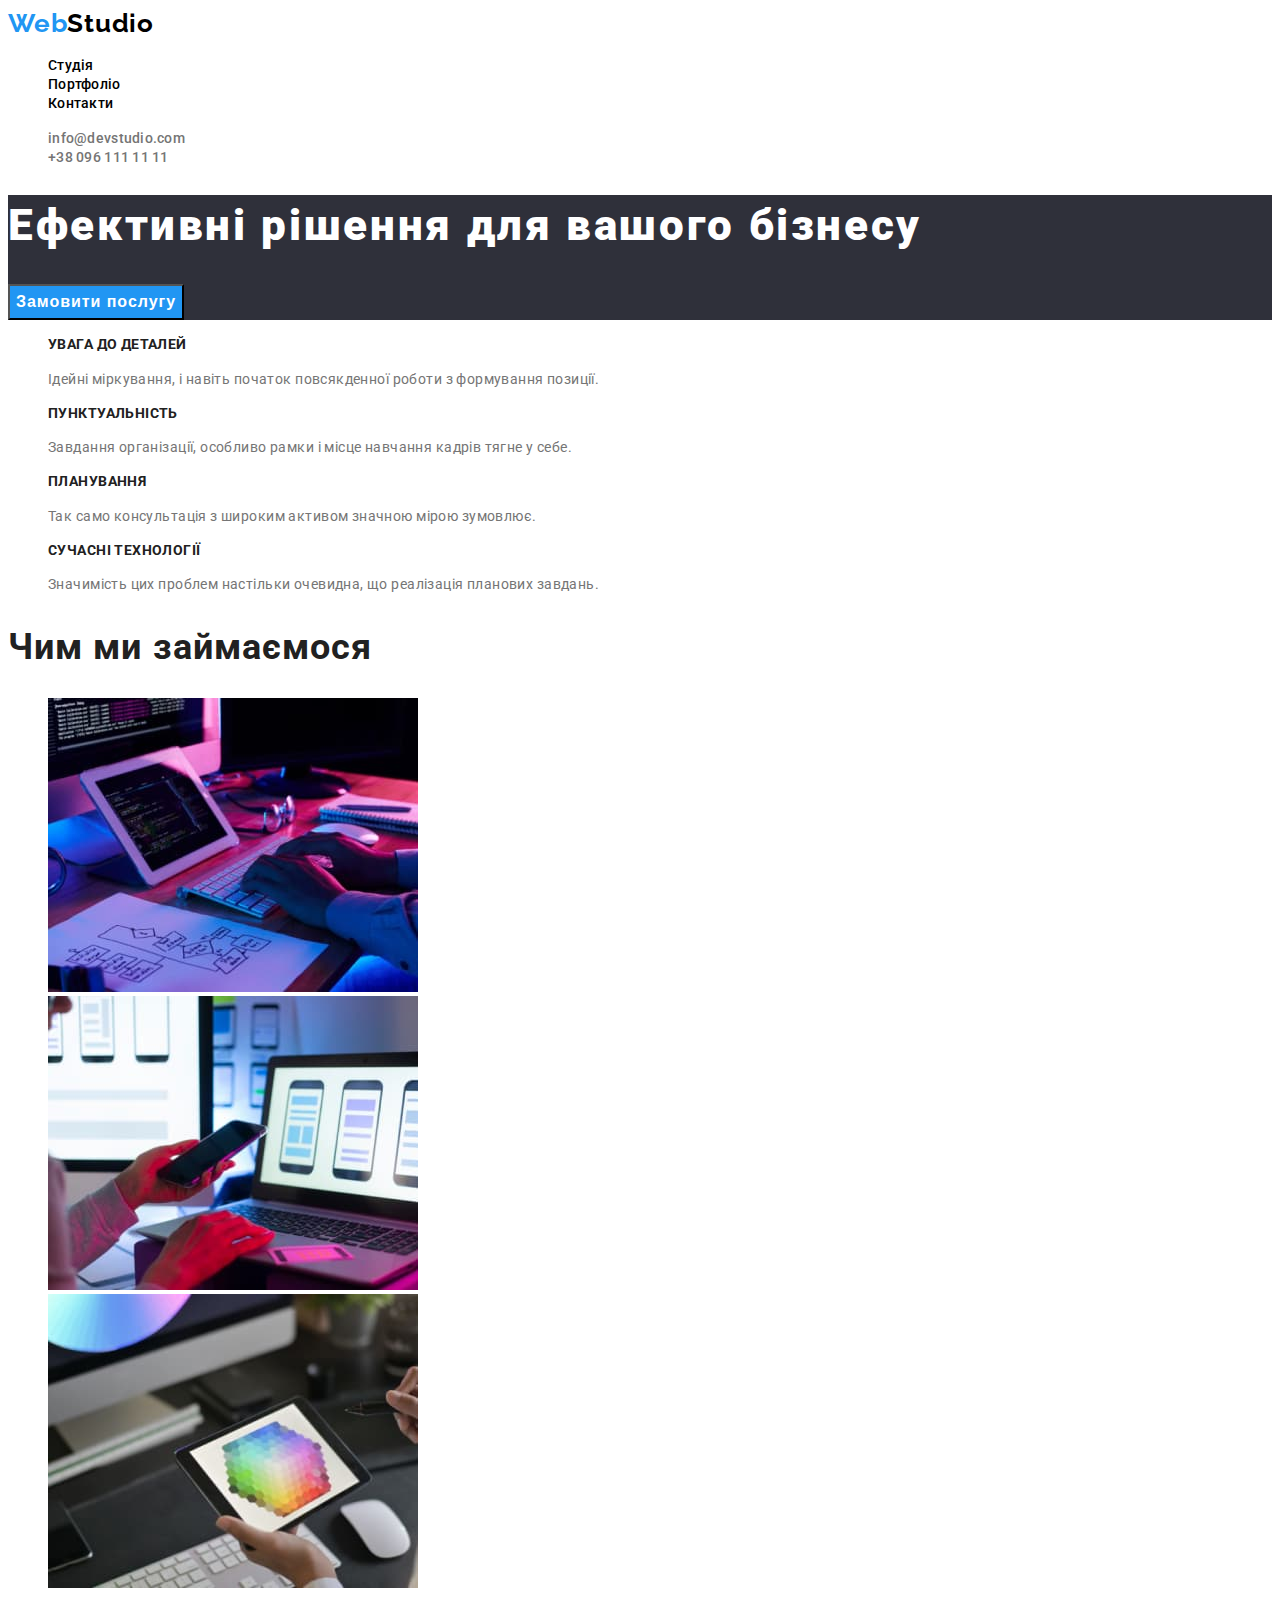
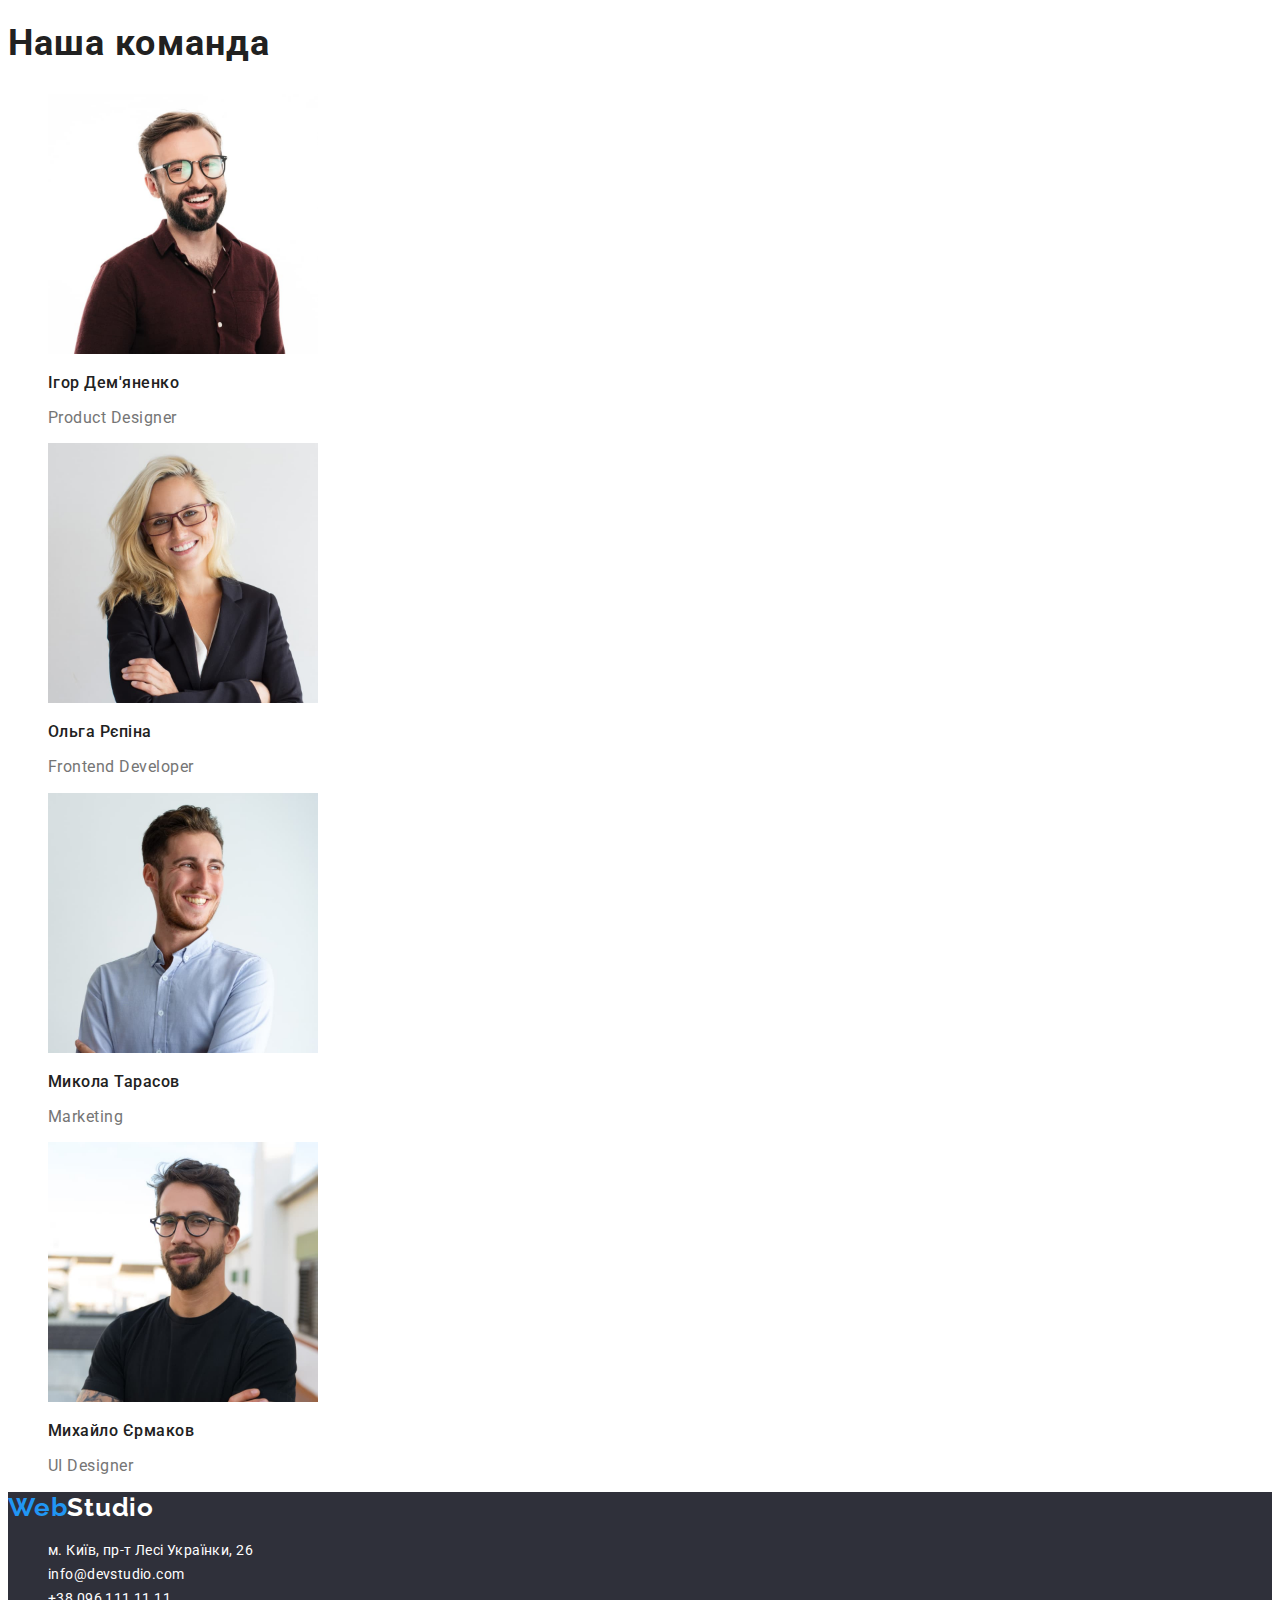
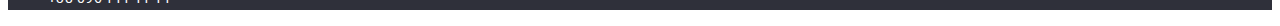
==== index.html @ 10512dd5 "Клонування репозиторія" ====
<!DOCTYPE html>
<html lang="uk">
<head>
    <meta charset="UTF-8">
    <meta http-equiv="X-UA-Compatible" content="IE=edge">
    <meta name="viewport" content="width=device-width, initial-scale=1.0">
    <title>Головна</title>
    <link rel="stylesheet" href="./css/styles.css">
    <link rel="preconnect" href="https://fonts.googleapis.com">
    <link rel="preconnect" href="https://fonts.gstatic.com" crossorigin>
    <link href="https://fonts.googleapis.com/css2?family=Montserrat&family=Raleway:wght@700&family=Roboto:wght@400;500;700;900&display=swap" rel="stylesheet">
</head>
<body>
    <header>
        <nav>
            <a class="logo" href= "https://hannayeromina.github.io/goit-markup-hw-02/" lang="en"><span class="logo-bly">Web</span>Studio</a>
            <ul>
                <li><a class="nav" href="./index.html">Студія</a></li>
                <li><a class="nav" href="./portfolio.html">Портфоліо</a></li>
                <li><a class="nav" href="/">Контакти</a></li>
            </ul>
        </nav>
            <ul>
                <li><a class="contact-header" href="mailto:info@devstudio.com">info@devstudio.com</a></li>
                <li><a class="contact-header" href="tel:+380961111111">+38 096 111 11 11</a></li>
            </ul>
    </header>
    <main>
        <section class="hero">
            <h1 class="hero-h">Ефективні рішення для вашого бізнесу</h1>
            <button class="hero-button" type="button">Замовити послугу</button>
        </section>
        <section>
            <ul>
                <li>
                    <h3 class="work-h">УВАГА ДО ДЕТАЛЕЙ</h3>
                    <p class="work-p">Ідейні міркування, і навіть початок повсякденної роботи з формування позиції.</p>
                </li>
                <li>
                    <h3 class="work-h">ПУНКТУАЛЬНІСТЬ</h3>
                    <p class="work-p">Завдання організації, особливо рамки і місце навчання кадрів тягне у себе.</p>
                </li>
                <li>
                    <h3 class="work-h">ПЛАНУВАННЯ</h3>
                    <p class="work-p">Так само консультація з широким активом значною мірою зумовлює.</p>
                </li>
                <li>
                    <h3 class="work-h">СУЧАСНІ ТЕХНОЛОГІЇ</h3>
                    <p class="work-p">Значимість цих проблем настільки очевидна, що реалізація планових завдань.</p>
                </li>
            </ul>
        </section>
        <section>
            <h2 class="second-title">Чим ми займаємося</h2>
            <ul>
                <li>
                    <img src="./images/box1s.jpg" alt="Написання коду" width="370" height="294">
                </li>
                <li>
                    <img src="./images/box2s.jpg" alt="Розробка мобільних додатків" width="370" height="294">
                </li>
                <li>
                    <img src="./images/box3s.jpg" alt="Веб-дизайн" width="370" height="294">
                </li>
            </ul>
        </section>
        <section>
            <h2 class="second-title">Наша команда</h2>
            <ul>
                <li>
                    <img src="./images/foto1s.jpg" alt="Фотопортрет Ігоря" width="270" height="260">
                    <h3 class="name">Ігор Дем'яненко</h3>
                    <p class="job-title" lang="en">Product Designer</p>
                </li>
                <li>
                    <img src="./images/foto2s.jpg" alt="Фотопортрет Ольги" width="270" height="260">
                    <h3 class="name">Ольга Рєпіна</h3>
                    <p class="job-title" lang="en">Frontend Developer</p>
                </li>
                <li>
                    <img src="./images/foto3s.jpg" alt="Фотопортрет Миколи" width="270" height="260">
                    <h3 class="name">Микола Тарасов</h3>
                    <p class="job-title" lang="en">Marketing</p>
                </li>
                <li>
                    <img src="./images/foto4s.jpg" alt="Фотопортрет Михайла" width="270" height="260">
                    <h3 class="name">Михайло Єрмаков</h3>
                    <p class="job-title"lang="en">UI Designer</p>
                </li>
            </ul>
        </section>
    </main>
    <footer class="footer">
        <a class="logo-footer"href="https://hannayeromina.github.io/goit-markup-hw-01/" lang="en"><span class="logo-bly">Web</span>Studio</a>
        <address>
            <ul>
                <li><a class="address-footer" href="https://goo.gl/maps/ZajisYMfi6u8uZzd6">м. Київ, пр-т Лесі Українки, 26</a></li>
                <li><a class="contact-footer" href="mailto:info@devstudio.com">info@devstudio.com</a></li>
                <li><a class="contact-footer" href="tel:+380961111111">+38 096 111 11 11</a></li>
            </ul>
        </address>
    </footer>
    
</body>
</html>
---- css/styles.css ----
body{
    background-color: #ffffff;
    font-family: Roboto,sans-serif;
    color: #212121;
}
li{
    list-style-type: none;
}
.logo {
    font-family: Raleway;
    font-weight:700 ; 
    color: #000000; 
    text-decoration: none; 
    font-size: 26px;
    line-height: 30.52px;
    letter-spacing: 0.03em;
}
.logo-bly{
    color: #2196f3;
}
.nav{
    font-weight: 500;
    font-size: 14px;
    line-height: 16px;
    letter-spacing: 0.02em;
    text-decoration: none;
    color: #000000;
}
.nav:hover{
    color: #2196f3 ;
}
.contact-header{
    font-weight: 500;
    font-size: 14px;
    line-height: 16.41px;
    letter-spacing: 0.02em;
    text-decoration: none;
    color: #757575;
}
.contact-header:hover{
    color: #2196f3;
}
.hero{
    background-color:#2f303a ;
}
.hero-h{
    font-weight: 900;
    font-size: 44px;
    line-height: 60px;
    letter-spacing: 0.06em;
    color:#ffffff;
}
.hero-button{
    font-weight:700;
    line-height: 30px;
    font-size: 16px;
    letter-spacing: 0.06em;
    color:#ffffff;
    background-color: #2196f3;
    cursor: pointer;
}
.work-h{
    font-weight: 700;
    font-size: 14px;
    line-height: 16.41px;
    letter-spacing: 0.03em;
}
.work-p{
    font-size: 14px ;
    line-height: 24px;
    letter-spacing: 0.03em;
    color: #757575
}
.second-title{
    font-weight: 700;
    font-size: 36px;
    line-height: 42.19px;
    letter-spacing: 0.03em;
}
.name{
    font-weight: 500;
    font-size: 16px;
    line-height: 18.75px;
    letter-spacing: 0.03em;
}
.job-title{
    line-height: 18.75px;
    font-size: 16px;
    letter-spacing: 0.03em;
    color: #757575;
}
.footer{
    background-color: #2f303a;
}
.address-footer{
    font-size: 14px;
    line-height: 24px;
    letter-spacing: 0.03em;
    color: #ffffff;
    text-decoration: none;
    font-style: normal;
}
.address-footer:hover{
    color:#2196f3 ;
}
.contact-footer{
    font-size: 14px;
    line-height: 24px;
    letter-spacing: 0.03em;
    color: #ffffff;
    text-decoration: none;
    font-style: normal;
}
.contact-footer:hover{
    color: #2196f3;
}
.logo-footer{
    font-family: Raleway;
    font-weight: 700;
    text-decoration: none;
    color:#ffffff;
    font-size: 26px;
    line-height: 30.52px;
    letter-spacing: 0.03em;
}
.nav-portfolio{
    font-family: inherit;
    font-weight: 500;
    line-height: 26px;
    font-size: 16px;
    letter-spacing: 0.03em;
    text-decoration: none;
    color: #212121;
    background-color: #f5f4fa;
    border-color: #f5f4fa;
    cursor: pointer;
}
.nav-portfolio:hover {
    color: #ffffff;
    background-color:#2196f3;
}
.title-portfolio{
    font-weight: 700;
    font-size: 18px;
    line-height: 36px;
    letter-spacing: 0.06em;

}
.paragraph-portfolio{
    font-size: 16px;
    line-height: 30px;
    letter-spacing: 0.03em;
    color: #757575;
}
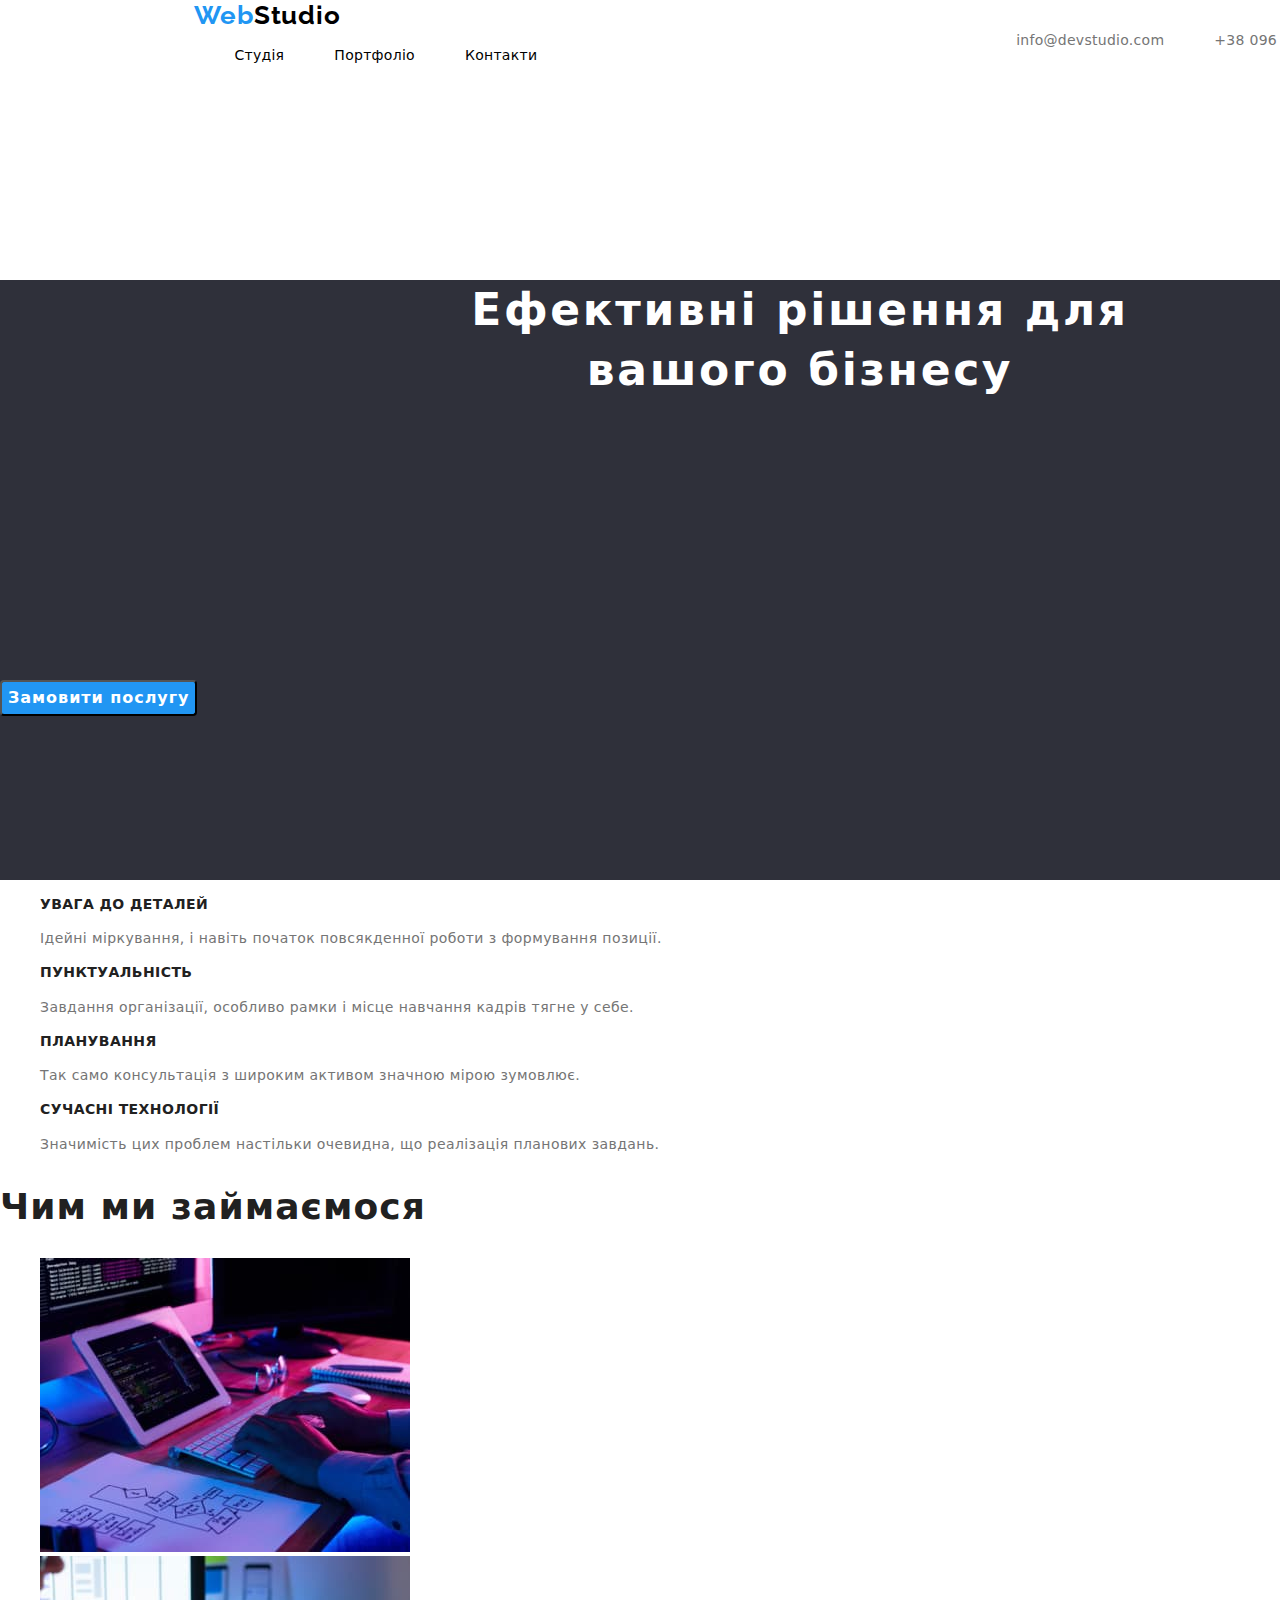
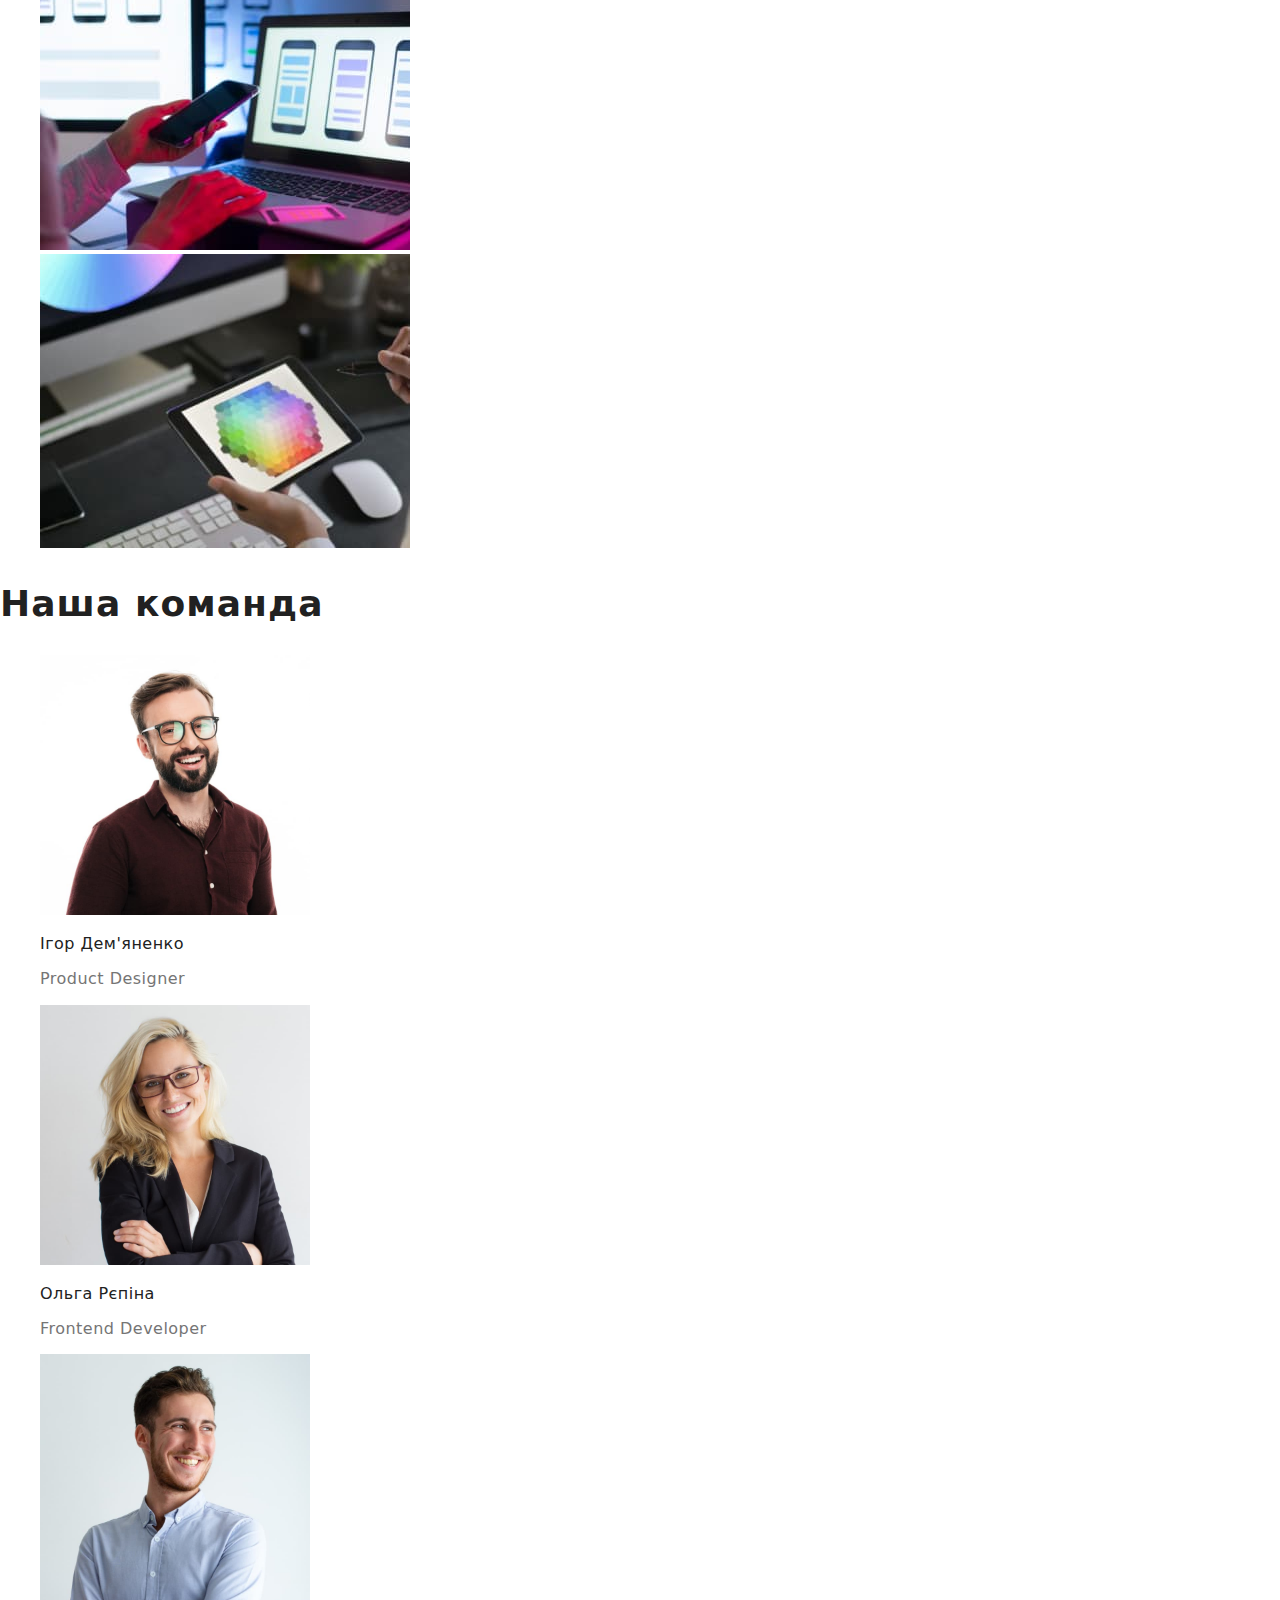
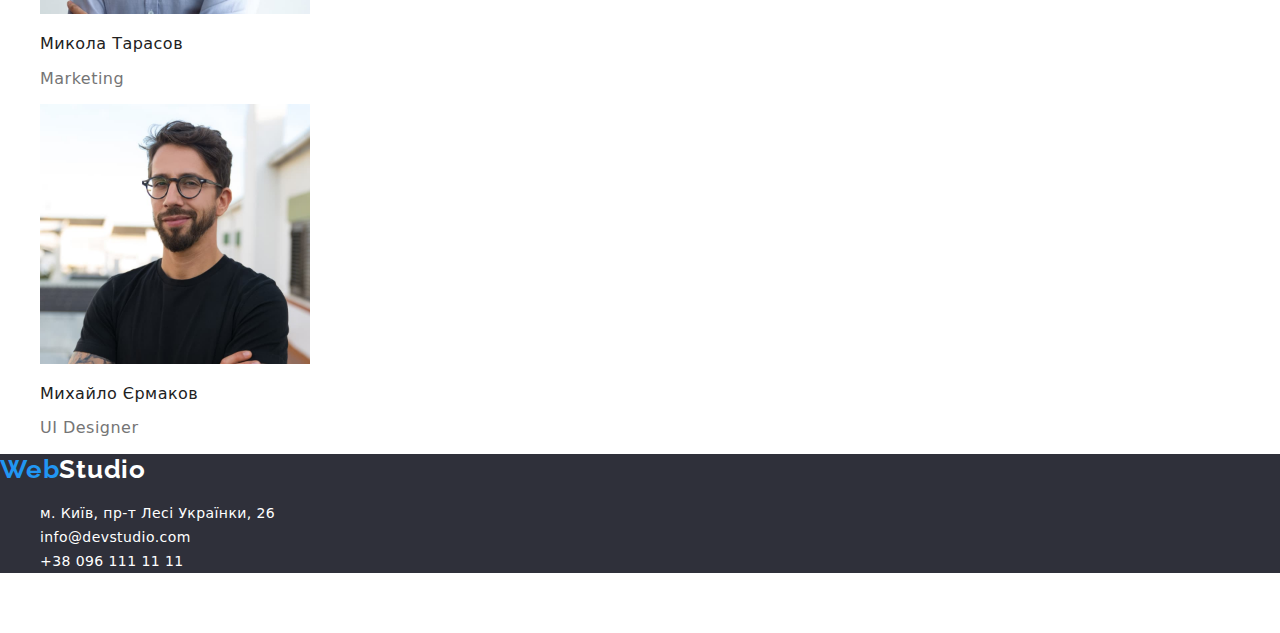
==== commit 6d3c181d: "Домашнє завдання 3" ====
--- a/index.html
+++ b/index.html
@@ -9,26 +9,29 @@
     <link rel="preconnect" href="https://fonts.googleapis.com">
     <link rel="preconnect" href="https://fonts.gstatic.com" crossorigin>
     <link href="https://fonts.googleapis.com/css2?family=Montserrat&family=Raleway:wght@700&family=Roboto:wght@400;500;700;900&display=swap" rel="stylesheet">
+    <link rel="stylesheet" href="https://cdnjs.cloudflare.com/ajax/libs/modern-normalize/1.1.0/modern-normalize.min.css">
 </head>
 <body>
     <header>
+        <div class="header">
         <nav>
             <a class="logo" href= "https://hannayeromina.github.io/goit-markup-hw-02/" lang="en"><span class="logo-bly">Web</span>Studio</a>
-            <ul>
+            <ul class="header-nav">
                 <li><a class="nav" href="./index.html">Студія</a></li>
                 <li><a class="nav" href="./portfolio.html">Портфоліо</a></li>
                 <li><a class="nav" href="/">Контакти</a></li>
             </ul>
         </nav>
-            <ul>
+            <ul class="contact">
                 <li><a class="contact-header" href="mailto:info@devstudio.com">info@devstudio.com</a></li>
                 <li><a class="contact-header" href="tel:+380961111111">+38 096 111 11 11</a></li>
             </ul>
+        </div>
     </header>
     <main>
         <section class="hero">
             <h1 class="hero-h">Ефективні рішення для вашого бізнесу</h1>
-            <button class="hero-button" type="button">Замовити послугу</button>
+            <span ><button class="hero-button"  type="button">Замовити послугу</button></span>
         </section>
         <section>
             <ul>
@@ -93,7 +96,7 @@
     <footer class="footer">
         <a class="logo-footer"href="https://hannayeromina.github.io/goit-markup-hw-01/" lang="en"><span class="logo-bly">Web</span>Studio</a>
         <address>
-            <ul>
+            <ul class="footer-address-contact">
                 <li><a class="address-footer" href="https://goo.gl/maps/ZajisYMfi6u8uZzd6">м. Київ, пр-т Лесі Українки, 26</a></li>
                 <li><a class="contact-footer" href="mailto:info@devstudio.com">info@devstudio.com</a></li>
                 <li><a class="contact-footer" href="tel:+380961111111">+38 096 111 11 11</a></li>
--- a/css/styles.css
+++ b/css/styles.css
@@ -1,10 +1,22 @@
-body{
+body {
     background-color: #ffffff;
     font-family: Roboto,sans-serif;
     color: #212121;
 }
-li{
+html {
+    box-sizing: border-box;
+}
+
+li {
     list-style-type: none;
+}
+.header {
+    display: flex;
+    align-items: center;
+    justify-content: space-around;
+
+    width: 1600px;
+    height: 80px;
 }
 .logo {
     font-family: Raleway;
@@ -15,10 +27,15 @@
     line-height: 30.52px;
     letter-spacing: 0.03em;
 }
-.logo-bly{
+.logo-bly {
     color: #2196f3;
 }
-.nav{
+.header-nav {
+    display: flex;
+}
+.nav {
+    margin-right: 50px;
+
     font-weight: 500;
     font-size: 14px;
     line-height: 16px;
@@ -26,10 +43,16 @@
     text-decoration: none;
     color: #000000;
 }
-.nav:hover{
+.nav:hover {
     color: #2196f3 ;
 }
-.contact-header{
+.contact{
+    display: flex;
+    justify-content: flex-end;
+}
+.contact-header {
+    margin-right: 50px;
+
     font-weight: 500;
     font-size: 14px;
     line-height: 16.41px;
@@ -37,20 +60,32 @@
     text-decoration: none;
     color: #757575;
 }
-.contact-header:hover{
+.contact-header:hover {
     color: #2196f3;
 }
-.hero{
+.hero {
     background-color:#2f303a ;
+    width: 1600px;
+    height: 600px;
+    margin-top: 0px;
+    margin-bottom: 0px;
 }
-.hero-h{
+.hero-h {
     font-weight: 900;
     font-size: 44px;
     line-height: 60px;
     letter-spacing: 0.06em;
+    text-align: center;
+    width: 696px;
+    height: 120px;
+    padding: auto;
+    margin-left: auto;
+    margin-right: auto;
+    margin-top: 200px;
+    margin-bottom: 280px;
     color:#ffffff;
 }
-.hero-button{
+.hero-button {
     font-weight:700;
     line-height: 30px;
     font-size: 16px;
@@ -58,41 +93,46 @@
     color:#ffffff;
     background-color: #2196f3;
     cursor: pointer;
+    border-radius: 4px;
+    
 }
-.work-h{
+.work-h {
     font-weight: 700;
     font-size: 14px;
     line-height: 16.41px;
     letter-spacing: 0.03em;
 }
-.work-p{
+.work-p {
     font-size: 14px ;
     line-height: 24px;
     letter-spacing: 0.03em;
     color: #757575
 }
-.second-title{
+.second-title {
     font-weight: 700;
     font-size: 36px;
     line-height: 42.19px;
     letter-spacing: 0.03em;
 }
-.name{
+.name {
     font-weight: 500;
     font-size: 16px;
     line-height: 18.75px;
     letter-spacing: 0.03em;
 }
-.job-title{
+.job-title {
     line-height: 18.75px;
     font-size: 16px;
     letter-spacing: 0.03em;
     color: #757575;
 }
-.footer{
+.footer {
     background-color: #2f303a;
 }
-.address-footer{
+.footer-address-contact{
+    margin-bottom: 60px;
+}
+.address-footer  {
     font-size: 14px;
     line-height: 24px;
     letter-spacing: 0.03em;
@@ -100,7 +140,7 @@
     text-decoration: none;
     font-style: normal;
 }
-.address-footer:hover{
+.address-footer:hover {
     color:#2196f3 ;
 }
 .contact-footer{
@@ -111,10 +151,10 @@
     text-decoration: none;
     font-style: normal;
 }
-.contact-footer:hover{
+.contact-footer:hover {
     color: #2196f3;
 }
-.logo-footer{
+.logo-footer {
     font-family: Raleway;
     font-weight: 700;
     text-decoration: none;
@@ -123,7 +163,7 @@
     line-height: 30.52px;
     letter-spacing: 0.03em;
 }
-.nav-portfolio{
+.nav-portfolio {
     font-family: inherit;
     font-weight: 500;
     line-height: 26px;
@@ -139,14 +179,14 @@
     color: #ffffff;
     background-color:#2196f3;
 }
-.title-portfolio{
+.title-portfolio {
     font-weight: 700;
     font-size: 18px;
     line-height: 36px;
     letter-spacing: 0.06em;
 
 }
-.paragraph-portfolio{
+.paragraph-portfolio {
     font-size: 16px;
     line-height: 30px;
     letter-spacing: 0.03em;
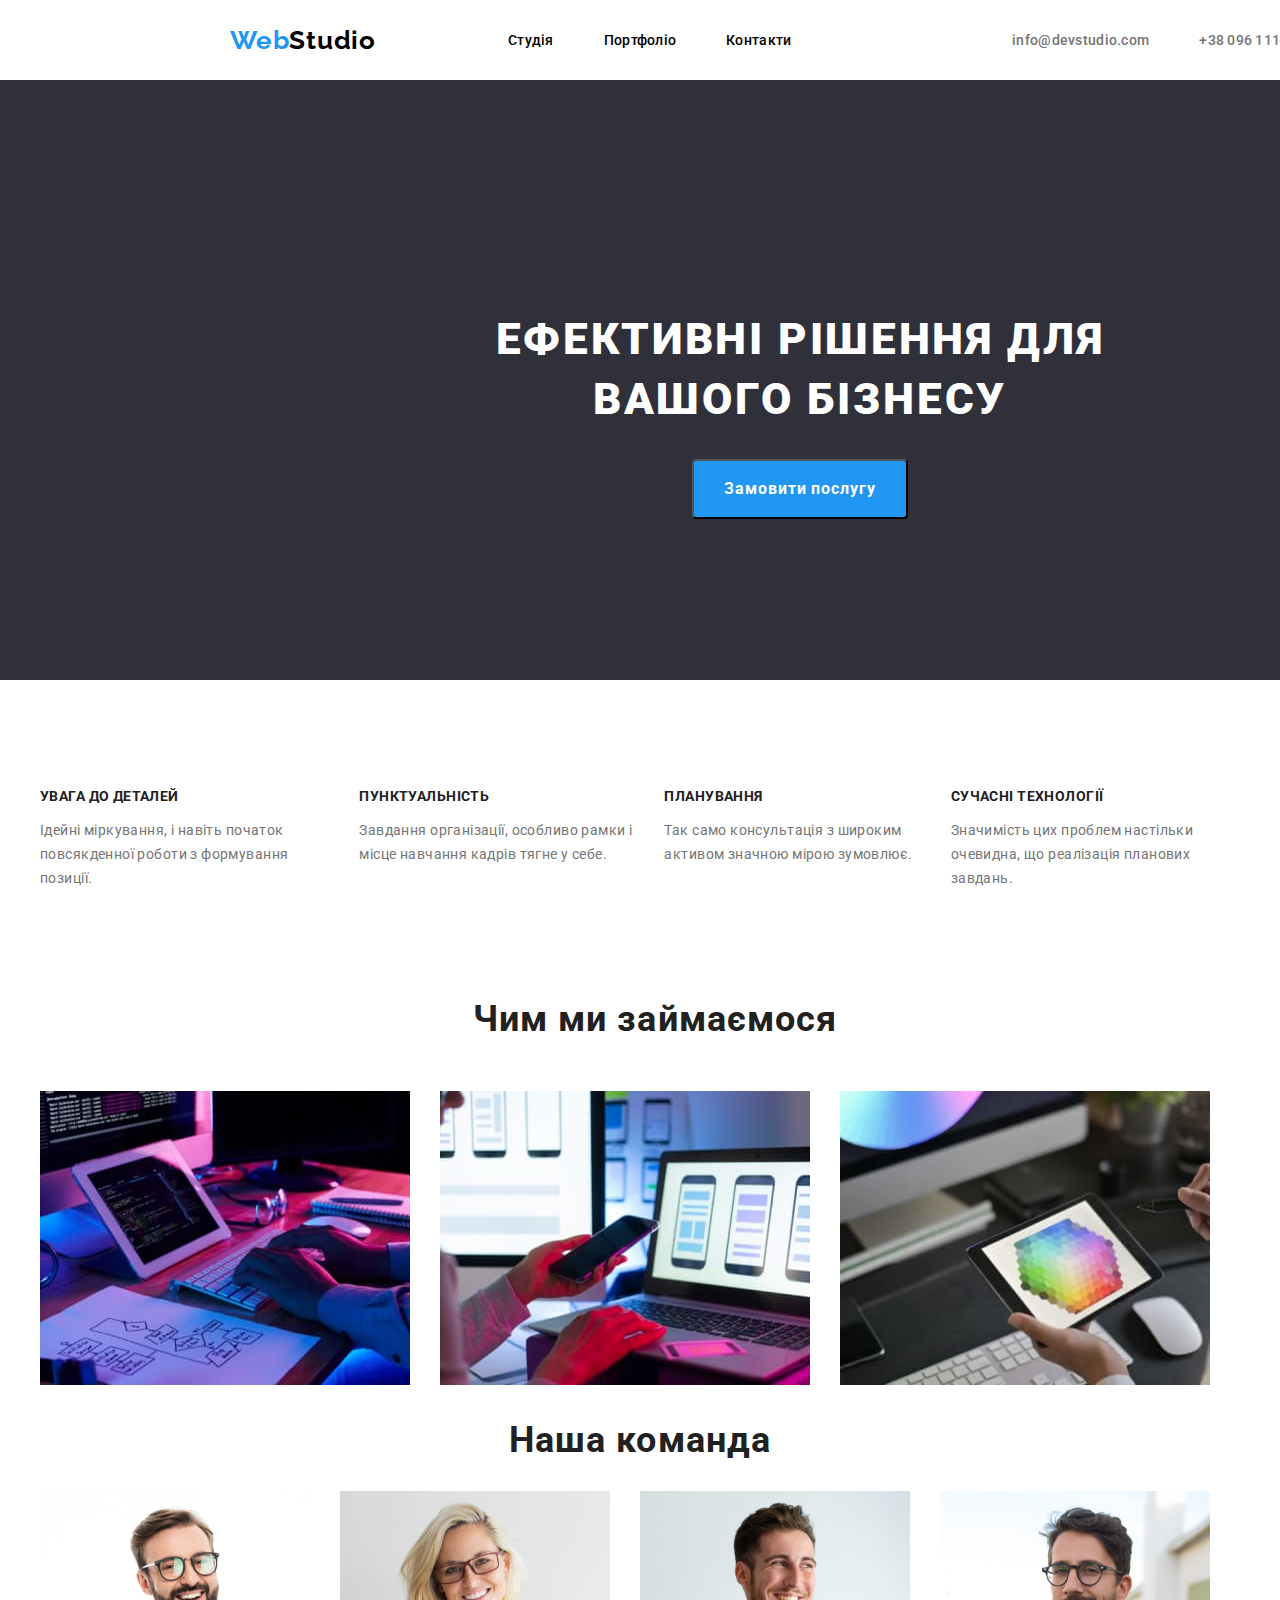
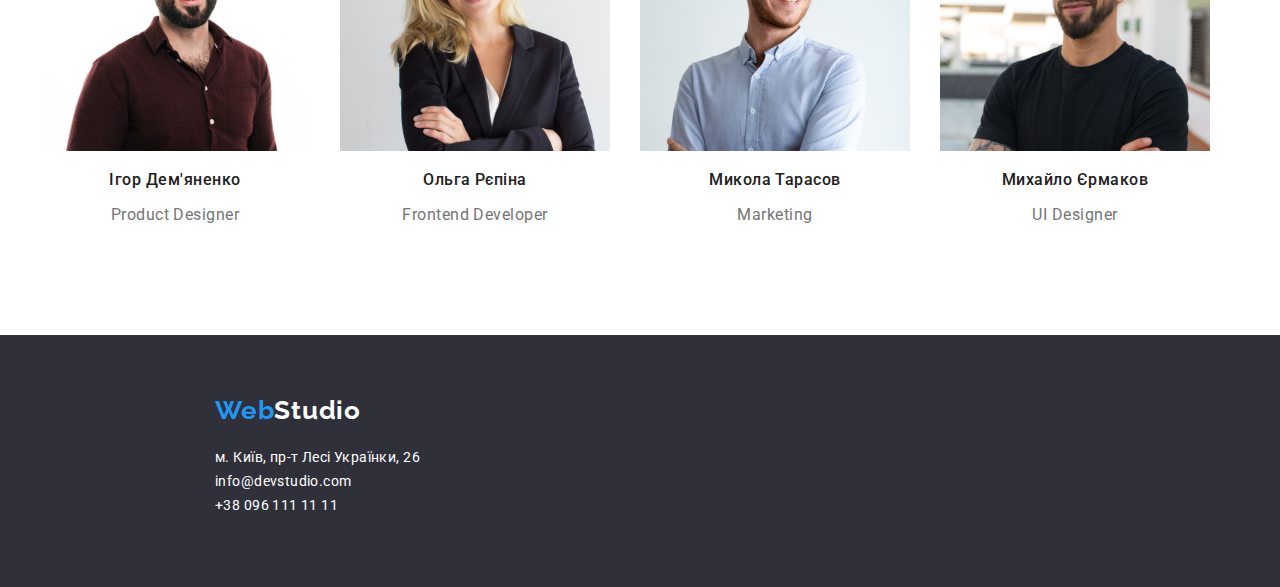
==== commit 577c5a31: "Домашнє завдання3 завершення" ====
--- a/index.html
+++ b/index.html
@@ -5,25 +5,25 @@
     <meta http-equiv="X-UA-Compatible" content="IE=edge">
     <meta name="viewport" content="width=device-width, initial-scale=1.0">
     <title>Головна</title>
-    <link rel="stylesheet" href="./css/styles.css">
     <link rel="preconnect" href="https://fonts.googleapis.com">
     <link rel="preconnect" href="https://fonts.gstatic.com" crossorigin>
+    <link rel="stylesheet" href="https://cdnjs.cloudflare.com/ajax/libs/modern-normalize/1.1.0/modern-normalize.min.css">
     <link href="https://fonts.googleapis.com/css2?family=Montserrat&family=Raleway:wght@700&family=Roboto:wght@400;500;700;900&display=swap" rel="stylesheet">
-    <link rel="stylesheet" href="https://cdnjs.cloudflare.com/ajax/libs/modern-normalize/1.1.0/modern-normalize.min.css">
+    <link rel="stylesheet" href="./css/styles.css">
 </head>
-<body>
+<body> 
     <header>
-        <div class="header">
-        <nav>
-            <a class="logo" href= "https://hannayeromina.github.io/goit-markup-hw-02/" lang="en"><span class="logo-bly">Web</span>Studio</a>
+        <div class="header container">
+        <nav class="nav-box">
+            <a class="logo" href= " https://hannayeromina.github.io/goit-markup-hw-03/" lang="en"><span class="logo-bly">Web</span>Studio</a>
             <ul class="header-nav">
                 <li><a class="nav" href="./index.html">Студія</a></li>
                 <li><a class="nav" href="./portfolio.html">Портфоліо</a></li>
                 <li><a class="nav" href="/">Контакти</a></li>
             </ul>
         </nav>
-            <ul class="contact">
-                <li><a class="contact-header" href="mailto:info@devstudio.com">info@devstudio.com</a></li>
+            <ul class="contact list">
+                <li><a class="contact-header contact-one" href="mailto:info@devstudio.com">info@devstudio.com</a></li>
                 <li><a class="contact-header" href="tel:+380961111111">+38 096 111 11 11</a></li>
             </ul>
         </div>
@@ -33,59 +33,59 @@
             <h1 class="hero-h">Ефективні рішення для вашого бізнесу</h1>
             <span ><button class="hero-button"  type="button">Замовити послугу</button></span>
         </section>
-        <section>
-            <ul>
-                <li>
+        <section class="container">
+            <ul class="work list">
+                <li class="work-list">
                     <h3 class="work-h">УВАГА ДО ДЕТАЛЕЙ</h3>
-                    <p class="work-p">Ідейні міркування, і навіть початок повсякденної роботи з формування позиції.</p>
+                    <p class="work-p ">Ідейні міркування, і навіть початок повсякденної роботи з формування позиції.</p>
                 </li>
-                <li>
+                <li class="work-list">
                     <h3 class="work-h">ПУНКТУАЛЬНІСТЬ</h3>
                     <p class="work-p">Завдання організації, особливо рамки і місце навчання кадрів тягне у себе.</p>
                 </li>
-                <li>
+                <li class="work-list">
                     <h3 class="work-h">ПЛАНУВАННЯ</h3>
                     <p class="work-p">Так само консультація з широким активом значною мірою зумовлює.</p>
                 </li>
-                <li>
+                <li class="work-list">
                     <h3 class="work-h">СУЧАСНІ ТЕХНОЛОГІЇ</h3>
                     <p class="work-p">Значимість цих проблем настільки очевидна, що реалізація планових завдань.</p>
                 </li>
             </ul>
         </section>
-        <section>
-            <h2 class="second-title">Чим ми займаємося</h2>
-            <ul>
-                <li>
+        <section class="container">
+            <h2 class="second-title second-title-work container">Чим ми займаємося</h2>
+            <ul class="list second-list">
+                <li class="images">
                     <img src="./images/box1s.jpg" alt="Написання коду" width="370" height="294">
                 </li>
-                <li>
+                <li class="images">
                     <img src="./images/box2s.jpg" alt="Розробка мобільних додатків" width="370" height="294">
                 </li>
-                <li>
+                <li class="images">
                     <img src="./images/box3s.jpg" alt="Веб-дизайн" width="370" height="294">
                 </li>
             </ul>
         </section>
-        <section>
-            <h2 class="second-title">Наша команда</h2>
-            <ul>
-                <li>
+        <section class="container">
+            <h2 class="second-title second-title-employees">Наша команда</h2>
+            <ul class="list employees">
+                <li class="employees-list">
                     <img src="./images/foto1s.jpg" alt="Фотопортрет Ігоря" width="270" height="260">
                     <h3 class="name">Ігор Дем'яненко</h3>
                     <p class="job-title" lang="en">Product Designer</p>
                 </li>
-                <li>
+                <li class="employees-list">
                     <img src="./images/foto2s.jpg" alt="Фотопортрет Ольги" width="270" height="260">
                     <h3 class="name">Ольга Рєпіна</h3>
                     <p class="job-title" lang="en">Frontend Developer</p>
                 </li>
-                <li>
+                <li class="employees-list">
                     <img src="./images/foto3s.jpg" alt="Фотопортрет Миколи" width="270" height="260">
                     <h3 class="name">Микола Тарасов</h3>
                     <p class="job-title" lang="en">Marketing</p>
                 </li>
-                <li>
+                <li class="employees-list">
                     <img src="./images/foto4s.jpg" alt="Фотопортрет Михайла" width="270" height="260">
                     <h3 class="name">Михайло Єрмаков</h3>
                     <p class="job-title"lang="en">UI Designer</p>
@@ -94,9 +94,9 @@
         </section>
     </main>
     <footer class="footer">
-        <a class="logo-footer"href="https://hannayeromina.github.io/goit-markup-hw-01/" lang="en"><span class="logo-bly">Web</span>Studio</a>
+        <a class="logo-footer" href="https://hannayeromina.github.io/goit-markup-hw-01/" lang="en"><span class="logo-bly">Web</span>Studio</a>
         <address>
-            <ul class="footer-address-contact">
+            <ul class="list footer-address-contact">
                 <li><a class="address-footer" href="https://goo.gl/maps/ZajisYMfi6u8uZzd6">м. Київ, пр-т Лесі Українки, 26</a></li>
                 <li><a class="contact-footer" href="mailto:info@devstudio.com">info@devstudio.com</a></li>
                 <li><a class="contact-footer" href="tel:+380961111111">+38 096 111 11 11</a></li>
--- a/css/styles.css
+++ b/css/styles.css
@@ -10,15 +10,26 @@
 li {
     list-style-type: none;
 }
+.container{
+    width: 1230px;
+    margin: 0 auto;
+    padding: 0 15px;
+}
+.nav-box{
+    display: flex;
+    align-items: center;
+}
 .header {
     display: flex;
     align-items: center;
-    justify-content: space-around;
+    justify-content: space-between;
 
     width: 1600px;
     height: 80px;
 }
 .logo {
+    margin: 0 0;
+    margin-left: 215px;
     font-family: Raleway;
     font-weight:700 ; 
     color: #000000; 
@@ -26,16 +37,24 @@
     font-size: 26px;
     line-height: 30.52px;
     letter-spacing: 0.03em;
+    width: 145px;
 }
 .logo-bly {
     color: #2196f3;
 }
 .header-nav {
     display: flex;
+    align-items: center;
+    margin: 0 0;
+    margin-left: 93px;
+}
+.list {
+    list-style: none;
+    margin: 0;
+    padding: 0;
 }
 .nav {
     margin-right: 50px;
-
     font-weight: 500;
     font-size: 14px;
     line-height: 16px;
@@ -43,12 +62,20 @@
     text-decoration: none;
     color: #000000;
 }
+.nav:nth-child(:last-child){
+    margin-right: 0;
+}
 .nav:hover {
     color: #2196f3 ;
 }
 .contact{
     display: flex;
     justify-content: flex-end;
+    margin-left: auto;
+    margin-right: 215px;
+}
+.contact-one{
+    margin-right: 50px;
 }
 .contact-header {
     margin-right: 50px;
@@ -67,8 +94,8 @@
     background-color:#2f303a ;
     width: 1600px;
     height: 600px;
-    margin-top: 0px;
-    margin-bottom: 0px;
+    margin: 0px auto;
+    padding: 200px 0;
 }
 .hero-h {
     font-weight: 900;
@@ -77,15 +104,14 @@
     letter-spacing: 0.06em;
     text-align: center;
     width: 696px;
-    height: 120px;
-    padding: auto;
     margin-left: auto;
     margin-right: auto;
-    margin-top: 200px;
-    margin-bottom: 280px;
     color:#ffffff;
+    text-transform: uppercase;
 }
 .hero-button {
+    width: 216px;
+    height: 60px;
     font-weight:700;
     line-height: 30px;
     font-size: 16px;
@@ -94,7 +120,16 @@
     background-color: #2196f3;
     cursor: pointer;
     border-radius: 4px;
+    display: block;
+    margin: 0 auto;
     
+}
+.work{
+    display: flex;
+    margin: 94px auto;
+}
+.work .work-list:not(:last-child) {
+    margin-right: 30px;
 }
 .work-h {
     font-weight: 700;
@@ -108,29 +143,64 @@
     letter-spacing: 0.03em;
     color: #757575
 }
+.second-title-work {
+    margin: 50px 0;
+}
 .second-title {
+    text-align: center;
     font-weight: 700;
     font-size: 36px;
     line-height: 42.19px;
     letter-spacing: 0.03em;
 }
+.second-list{
+    display: flex;
+}
+.images{
+    width: 370px;
+    margin-right: 30px;
+}
+.images:nth-child(:last-child){
+    margin-right: 0;
+}
+.employees{
+    display: flex;
+}
+.employees-list{
+    width: 270px;
+    margin-right: 30px;
+    margin-bottom: 94px;
+}
+.employees-list:nth-child(:last-child) {
+    margin-right: 0;
+}
 .name {
     font-weight: 500;
     font-size: 16px;
     line-height: 18.75px;
     letter-spacing: 0.03em;
+    text-align: center;
 }
 .job-title {
     line-height: 18.75px;
     font-size: 16px;
     letter-spacing: 0.03em;
     color: #757575;
+    text-align: center;
 }
 .footer {
     background-color: #2f303a;
+    height: 252px;
+    width: 1600px;
+    margin: auto;
+    padding-top: 60px;
+    padding-bottom: 60px;
 }
 .footer-address-contact{
-    margin-bottom: 60px;
+    width: 231px;
+    height: 81px;
+    margin-left: 215px;
+    margin-top: 20px;
 }
 .address-footer  {
     font-size: 14px;
@@ -162,6 +232,13 @@
     font-size: 26px;
     line-height: 30.52px;
     letter-spacing: 0.03em;
+    margin: 0 0;
+    margin-left: 215px;
+}
+.button-box{
+    display: flex;
+    justify-content: center;
+    margin-bottom: 34px;
 }
 .nav-portfolio {
     font-family: inherit;
@@ -174,17 +251,35 @@
     background-color: #f5f4fa;
     border-color: #f5f4fa;
     cursor: pointer;
+    margin-right: 8px;
+}
+.nav-portfolio:nth-child(:last-child){
+    margin-right: 0px;
 }
 .nav-portfolio:hover {
     color: #ffffff;
     background-color:#2196f3;
 }
+.portfolio-box {
+    display: flex;
+    flex-wrap: wrap;
+}
+.portfolio-list{
+    width: 370px;
+    margin-right: 30px;
+    margin-bottom: 30px;
+}
+.portfolio-list:nth-child(3n){
+    margin-right: 0;
+}
+.portfolio-list:nth-last-child(-n+3){
+    margin-bottom: 94px;
+}
 .title-portfolio {
     font-weight: 700;
     font-size: 18px;
     line-height: 36px;
     letter-spacing: 0.06em;
-
 }
 .paragraph-portfolio {
     font-size: 16px;
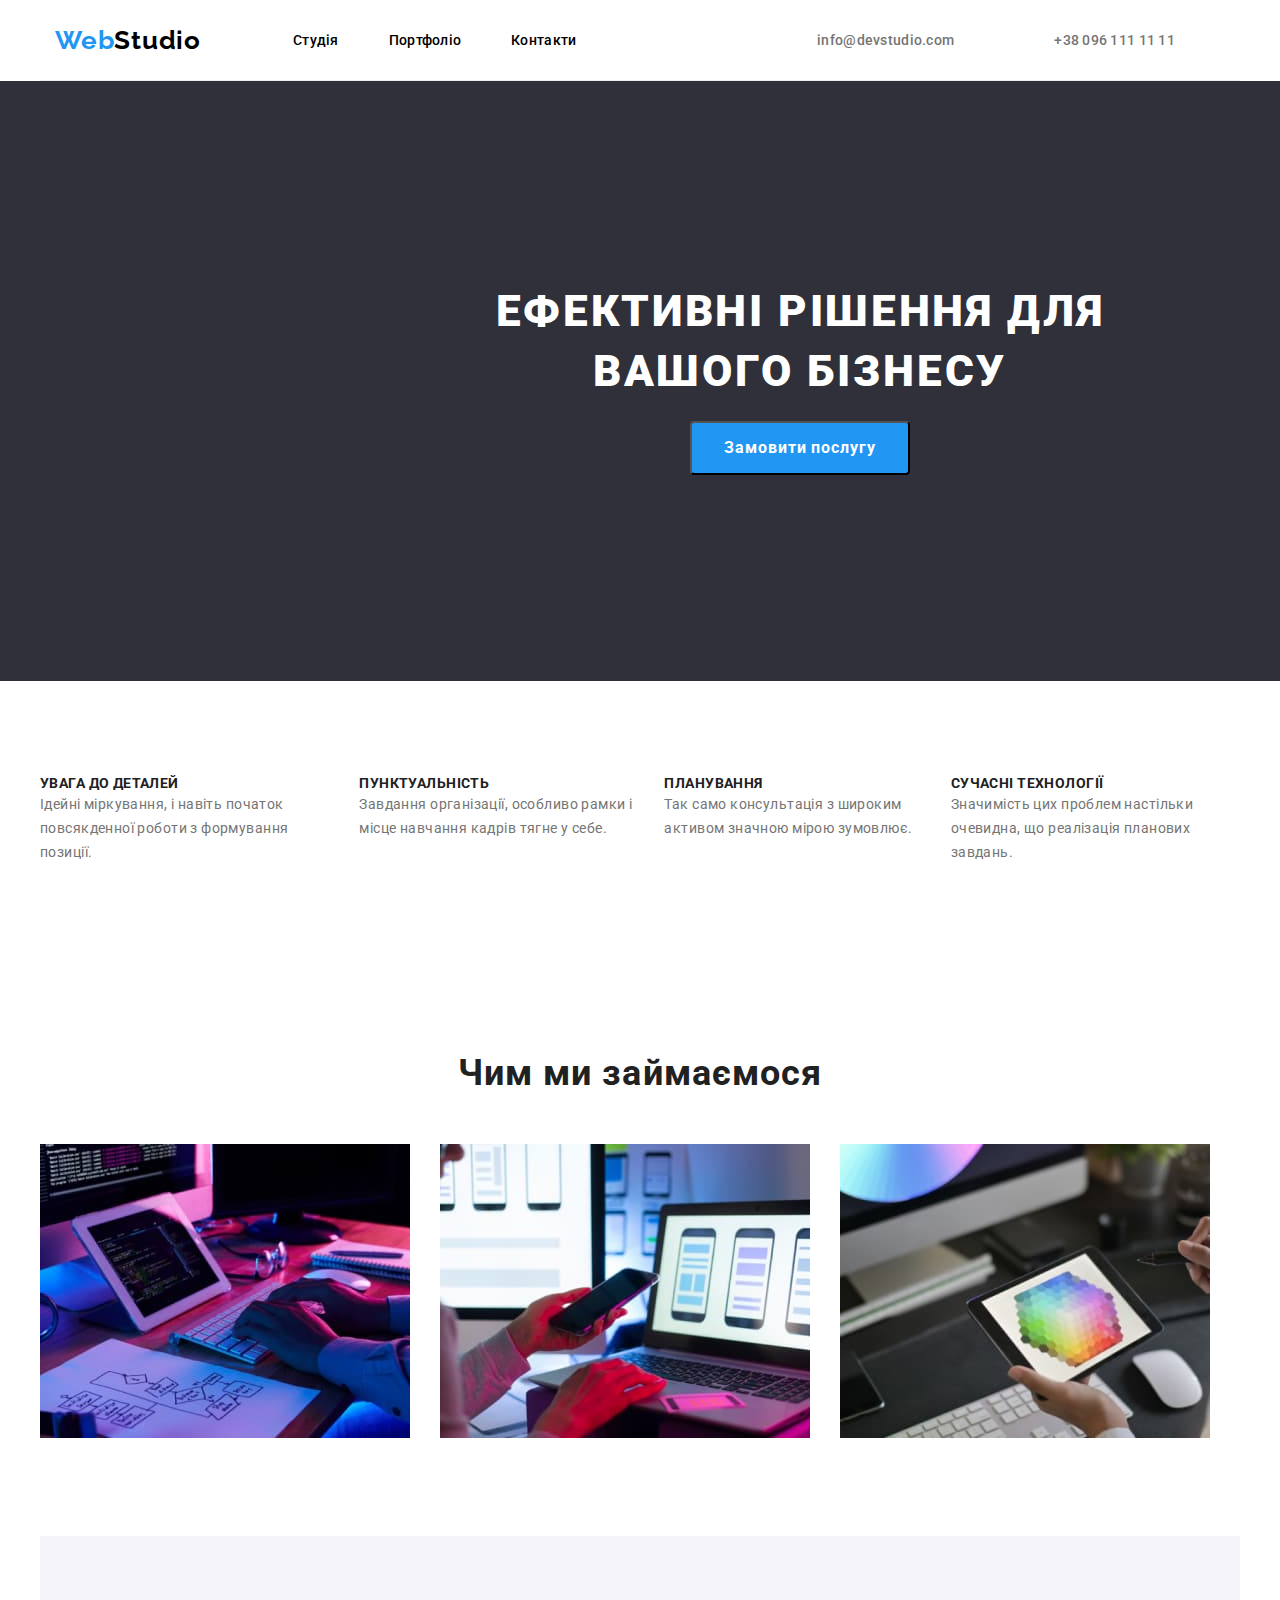
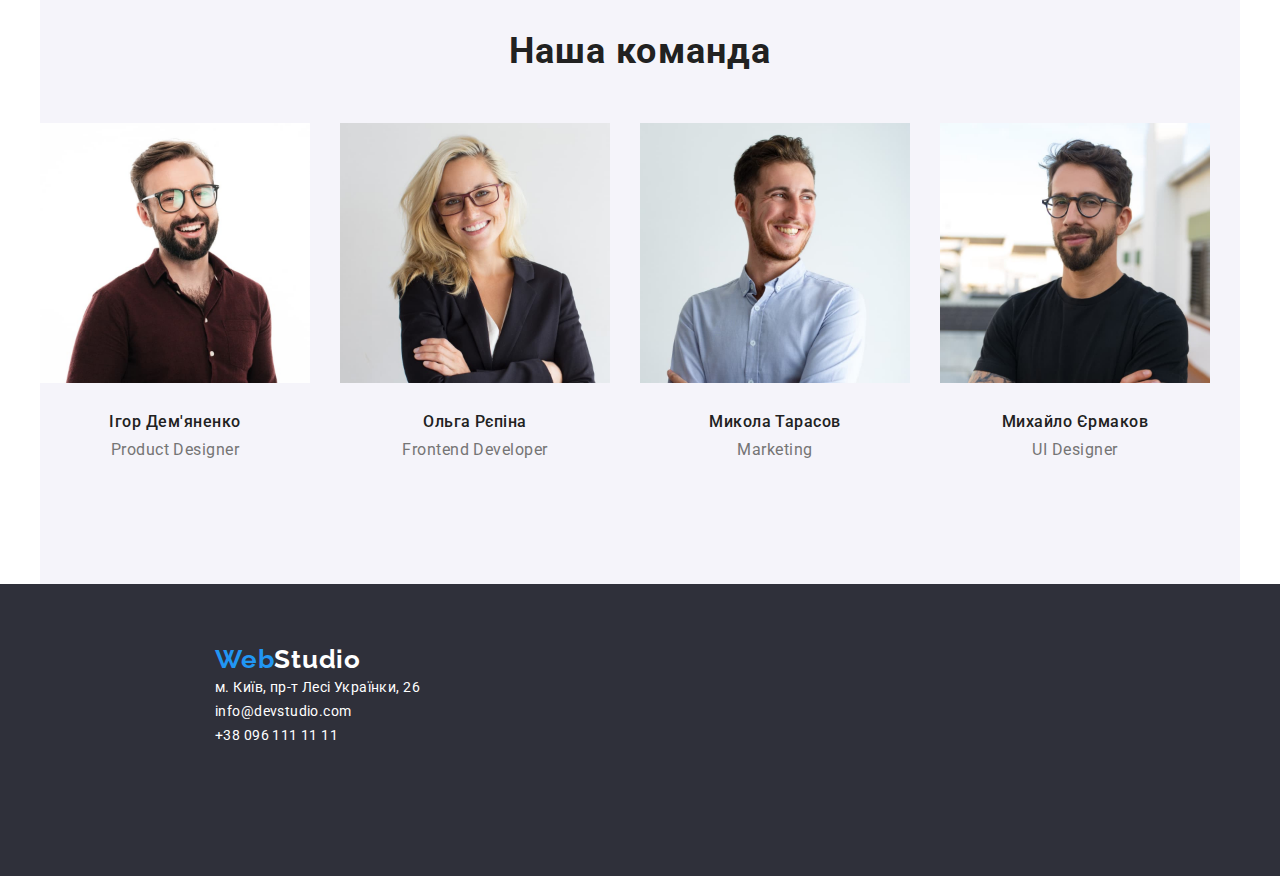
==== commit 1bd0ff53: "Доопрацювання" ====
--- a/index.html
+++ b/index.html
@@ -17,23 +17,26 @@
         <nav class="nav-box">
             <a class="logo" href= " https://hannayeromina.github.io/goit-markup-hw-03/" lang="en"><span class="logo-bly">Web</span>Studio</a>
             <ul class="header-nav">
-                <li><a class="nav" href="./index.html">Студія</a></li>
-                <li><a class="nav" href="./portfolio.html">Портфоліо</a></li>
-                <li><a class="nav" href="/">Контакти</a></li>
+                <li class="list-nav"><a class="nav" href="./index.html">Студія</a></li>
+                <li class="list-nav"><a class="nav" href="./portfolio.html">Портфоліо</a></li>
+                <li class="list-nav"><a class="nav" href="/">Контакти</a></li>
             </ul>
         </nav>
             <ul class="contact list">
-                <li><a class="contact-header contact-one" href="mailto:info@devstudio.com">info@devstudio.com</a></li>
-                <li><a class="contact-header" href="tel:+380961111111">+38 096 111 11 11</a></li>
+                <li class="list-contact-header"><a class="contact-header contact-one" href="mailto:info@devstudio.com">info@devstudio.com</a></li>
+                <li class="list-contact-header"><a class="contact-header" href="tel:+380961111111">+38 096 111 11 11</a></li>
             </ul>
         </div>
     </header>
     <main>
-        <section class="hero">
+        <section>
+            <div class="hero container">
             <h1 class="hero-h">Ефективні рішення для вашого бізнесу</h1>
-            <span ><button class="hero-button"  type="button">Замовити послугу</button></span>
+            <button class="hero-button"  type="button">Замовити послугу</button>
+            </div>
         </section>
-        <section class="container">
+        <section>
+            <div class="work-section container">
             <ul class="work list">
                 <li class="work-list">
                     <h3 class="work-h">УВАГА ДО ДЕТАЛЕЙ</h3>
@@ -52,9 +55,11 @@
                     <p class="work-p">Значимість цих проблем настільки очевидна, що реалізація планових завдань.</p>
                 </li>
             </ul>
+            </div>
         </section>
-        <section class="container">
-            <h2 class="second-title second-title-work container">Чим ми займаємося</h2>
+        <section>
+            <div class="images-section container">
+            <h2 class="second-title second-title-work">Чим ми займаємося</h2>
             <ul class="list second-list">
                 <li class="images">
                     <img src="./images/box1s.jpg" alt="Написання коду" width="370" height="294">
@@ -66,34 +71,38 @@
                     <img src="./images/box3s.jpg" alt="Веб-дизайн" width="370" height="294">
                 </li>
             </ul>
+            </div>
         </section>
-        <section class="container">
+        <section>
+            <div class="container employees-section">
             <h2 class="second-title second-title-employees">Наша команда</h2>
             <ul class="list employees">
                 <li class="employees-list">
-                    <img src="./images/foto1s.jpg" alt="Фотопортрет Ігоря" width="270" height="260">
+                    <img class="foto" src="./images/foto1s.jpg" alt="Фотопортрет Ігоря" width="270" height="260">
                     <h3 class="name">Ігор Дем'яненко</h3>
                     <p class="job-title" lang="en">Product Designer</p>
                 </li>
                 <li class="employees-list">
-                    <img src="./images/foto2s.jpg" alt="Фотопортрет Ольги" width="270" height="260">
+                    <img class="foto" src="./images/foto2s.jpg" alt="Фотопортрет Ольги" width="270" height="260">
                     <h3 class="name">Ольга Рєпіна</h3>
                     <p class="job-title" lang="en">Frontend Developer</p>
                 </li>
                 <li class="employees-list">
-                    <img src="./images/foto3s.jpg" alt="Фотопортрет Миколи" width="270" height="260">
+                    <img class="foto" src="./images/foto3s.jpg" alt="Фотопортрет Миколи" width="270" height="260">
                     <h3 class="name">Микола Тарасов</h3>
                     <p class="job-title" lang="en">Marketing</p>
                 </li>
                 <li class="employees-list">
-                    <img src="./images/foto4s.jpg" alt="Фотопортрет Михайла" width="270" height="260">
+                    <img class="foto" src="./images/foto4s.jpg" alt="Фотопортрет Михайла" width="270" height="260">
                     <h3 class="name">Михайло Єрмаков</h3>
                     <p class="job-title"lang="en">UI Designer</p>
                 </li>
             </ul>
+            </div>
         </section>
     </main>
-    <footer class="footer">
+    <footer>
+        <div class="footer">
         <a class="logo-footer" href="https://hannayeromina.github.io/goit-markup-hw-01/" lang="en"><span class="logo-bly">Web</span>Studio</a>
         <address>
             <ul class="list footer-address-contact">
@@ -102,6 +111,7 @@
                 <li><a class="contact-footer" href="tel:+380961111111">+38 096 111 11 11</a></li>
             </ul>
         </address>
+        </div>
     </footer>
     
 </body>
--- a/css/styles.css
+++ b/css/styles.css
@@ -6,12 +6,16 @@
 html {
     box-sizing: border-box;
 }
+h1,h2,h3,p,ul{
+    margin: 0 0;
+    padding: 0 0;
+}
 
 li {
     list-style-type: none;
 }
 .container{
-    width: 1230px;
+    width: 1200px;
     margin: 0 auto;
     padding: 0 15px;
 }
@@ -23,13 +27,10 @@
     display: flex;
     align-items: center;
     justify-content: space-between;
-
-    width: 1600px;
-    height: 80px;
+    border-bottom:1px solid #ececec;
 }
 .logo {
     margin: 0 0;
-    margin-left: 215px;
     font-family: Raleway;
     font-weight:700 ; 
     color: #000000; 
@@ -54,7 +55,8 @@
     padding: 0;
 }
 .nav {
-    margin-right: 50px;
+    display: block;
+    padding: 32px 0;
     font-weight: 500;
     font-size: 14px;
     line-height: 16px;
@@ -62,7 +64,10 @@
     text-decoration: none;
     color: #000000;
 }
-.nav:nth-child(:last-child){
+.list-nav {
+    margin-right: 50px;
+}
+.list-nav:nth-child(:last-child){
     margin-right: 0;
 }
 .nav:hover {
@@ -72,14 +77,13 @@
     display: flex;
     justify-content: flex-end;
     margin-left: auto;
-    margin-right: 215px;
 }
 .contact-one{
     margin-right: 50px;
 }
 .contact-header {
-    margin-right: 50px;
-
+    display: block;
+    padding: 32px 0;
     font-weight: 500;
     font-size: 14px;
     line-height: 16.41px;
@@ -89,6 +93,12 @@
 }
 .contact-header:hover {
     color: #2196f3;
+}
+.list-contact-header {
+margin-right: 50px;
+}
+.list-contact-header:nth-child(:last-child){
+    margin-right: 0;
 }
 .hero {
     background-color:#2f303a ;
@@ -110,8 +120,10 @@
     text-transform: uppercase;
 }
 .hero-button {
-    width: 216px;
-    height: 60px;
+    display: block;
+    padding: 10px 32px;
+    margin: 0 auto;
+    margin-top: 20px;
     font-weight:700;
     line-height: 30px;
     font-size: 16px;
@@ -120,13 +132,12 @@
     background-color: #2196f3;
     cursor: pointer;
     border-radius: 4px;
-    display: block;
-    margin: 0 auto;
-    
+}
+.work-section {
+    padding: 94px 0 ;
 }
 .work{
     display: flex;
-    margin: 94px auto;
 }
 .work .work-list:not(:last-child) {
     margin-right: 30px;
@@ -143,8 +154,11 @@
     letter-spacing: 0.03em;
     color: #757575
 }
+.images-section{
+    padding: 94px 0;
+}
 .second-title-work {
-    margin: 50px 0;
+    margin-bottom:  50px;
 }
 .second-title {
     text-align: center;
@@ -152,6 +166,7 @@
     font-size: 36px;
     line-height: 42.19px;
     letter-spacing: 0.03em;
+    margin-bottom: 50px;
 }
 .second-list{
     display: flex;
@@ -159,9 +174,16 @@
 .images{
     width: 370px;
     margin-right: 30px;
+    display: block;
+    max-width: 100%;
+    height: auto;
 }
 .images:nth-child(:last-child){
     margin-right: 0;
+}
+.employees-section{
+    padding: 94px 0;
+    background-color: #f5f4fa;
 }
 .employees{
     display: flex;
@@ -169,10 +191,14 @@
 .employees-list{
     width: 270px;
     margin-right: 30px;
-    margin-bottom: 94px;
 }
 .employees-list:nth-child(:last-child) {
     margin-right: 0;
+}
+.foto{
+    display: block;
+    max-width: 100%;
+    height: auto;
 }
 .name {
     font-weight: 500;
@@ -180,6 +206,8 @@
     line-height: 18.75px;
     letter-spacing: 0.03em;
     text-align: center;
+    padding-top: 30px;
+    margin-bottom: 10px ;
 }
 .job-title {
     line-height: 18.75px;
@@ -187,11 +215,10 @@
     letter-spacing: 0.03em;
     color: #757575;
     text-align: center;
+    padding-bottom: 30px;
 }
 .footer {
     background-color: #2f303a;
-    height: 252px;
-    width: 1600px;
     margin: auto;
     padding-top: 60px;
     padding-bottom: 60px;
@@ -200,7 +227,7 @@
     width: 231px;
     height: 81px;
     margin-left: 215px;
-    margin-top: 20px;
+    margin-bottom: 60px;
 }
 .address-footer  {
     font-size: 14px;
@@ -209,6 +236,7 @@
     color: #ffffff;
     text-decoration: none;
     font-style: normal;
+    margin-bottom: 9px;
 }
 .address-footer:hover {
     color:#2196f3 ;
@@ -220,6 +248,10 @@
     color: #ffffff;
     text-decoration: none;
     font-style: normal;
+    margin-bottom: 9px;
+}
+.contact-footer:nth-child(:last-child) {
+    margin-bottom: 0;
 }
 .contact-footer:hover {
     color: #2196f3;
@@ -233,12 +265,13 @@
     line-height: 30.52px;
     letter-spacing: 0.03em;
     margin: 0 0;
-    margin-left: 215px;
+    margin-bottom: 20px;
+    padding-left: 215px;
 }
 .button-box{
     display: flex;
     justify-content: center;
-    margin-bottom: 34px;
+    margin-bottom: 50px;
 }
 .nav-portfolio {
     font-family: inherit;
@@ -249,22 +282,27 @@
     text-decoration: none;
     color: #212121;
     background-color: #f5f4fa;
-    border-color: #f5f4fa;
+    box-sizing: 0;
+    border:none;
     cursor: pointer;
+    border-radius: 4px;
+}
+.button-list {
     margin-right: 8px;
 }
-.nav-portfolio:nth-child(:last-child){
+.button-list:nth-child(:last-child) {
     margin-right: 0px;
 }
 .nav-portfolio:hover {
     color: #ffffff;
     background-color:#2196f3;
+
 }
 .portfolio-box {
     display: flex;
     flex-wrap: wrap;
 }
-.portfolio-list{
+.portfolio-list {
     width: 370px;
     margin-right: 30px;
     margin-bottom: 30px;
@@ -274,16 +312,27 @@
 }
 .portfolio-list:nth-last-child(-n+3){
     margin-bottom: 94px;
+}
+.portfolio{
+    display: block;
+    max-width: 100%;
+    height: auto;
 }
 .title-portfolio {
     font-weight: 700;
     font-size: 18px;
     line-height: 36px;
     letter-spacing: 0.06em;
+    margin-bottom: 4px;
 }
 .paragraph-portfolio {
     font-size: 16px;
     line-height: 30px;
     letter-spacing: 0.03em;
     color: #757575;
+}
+.border{
+    border-left:1px solid #eeeeee ;
+    border-right:1px solid #eeeeee;
+    border-bottom:1px solid #eeeeee;
 }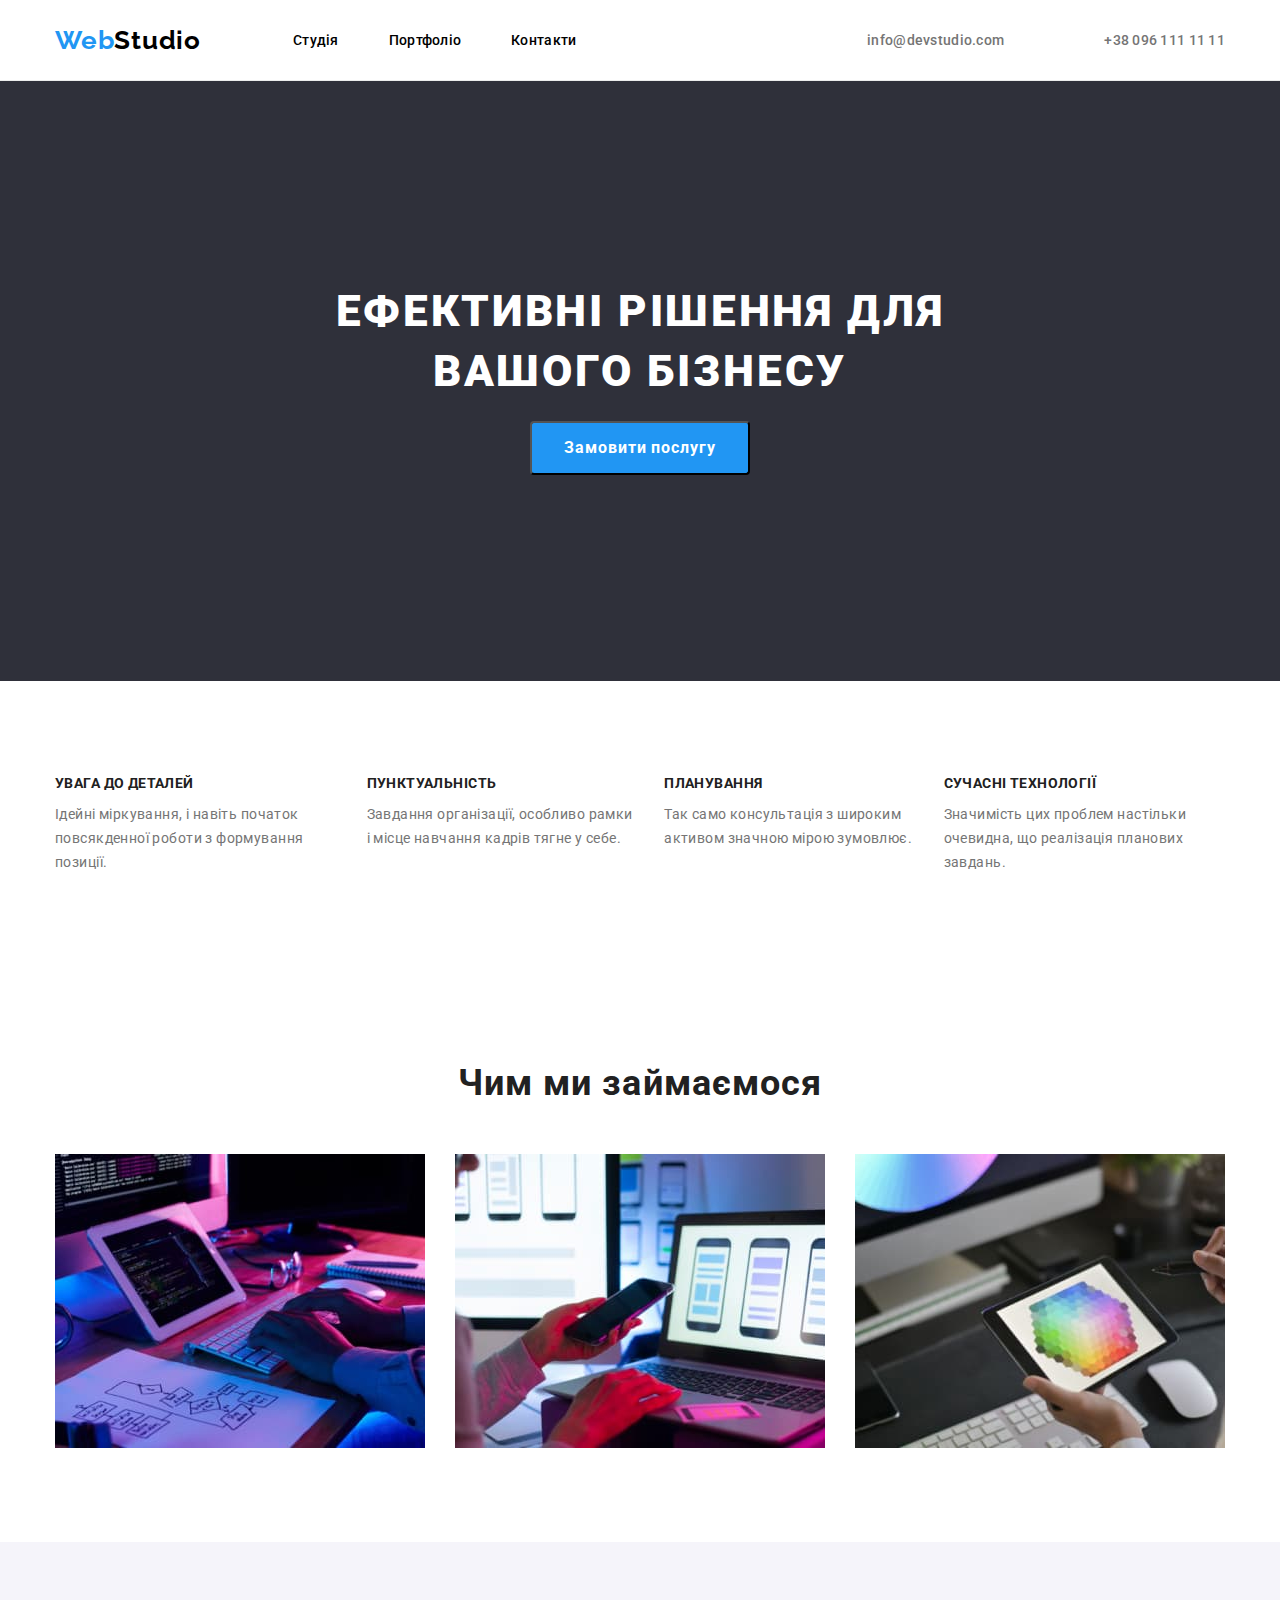
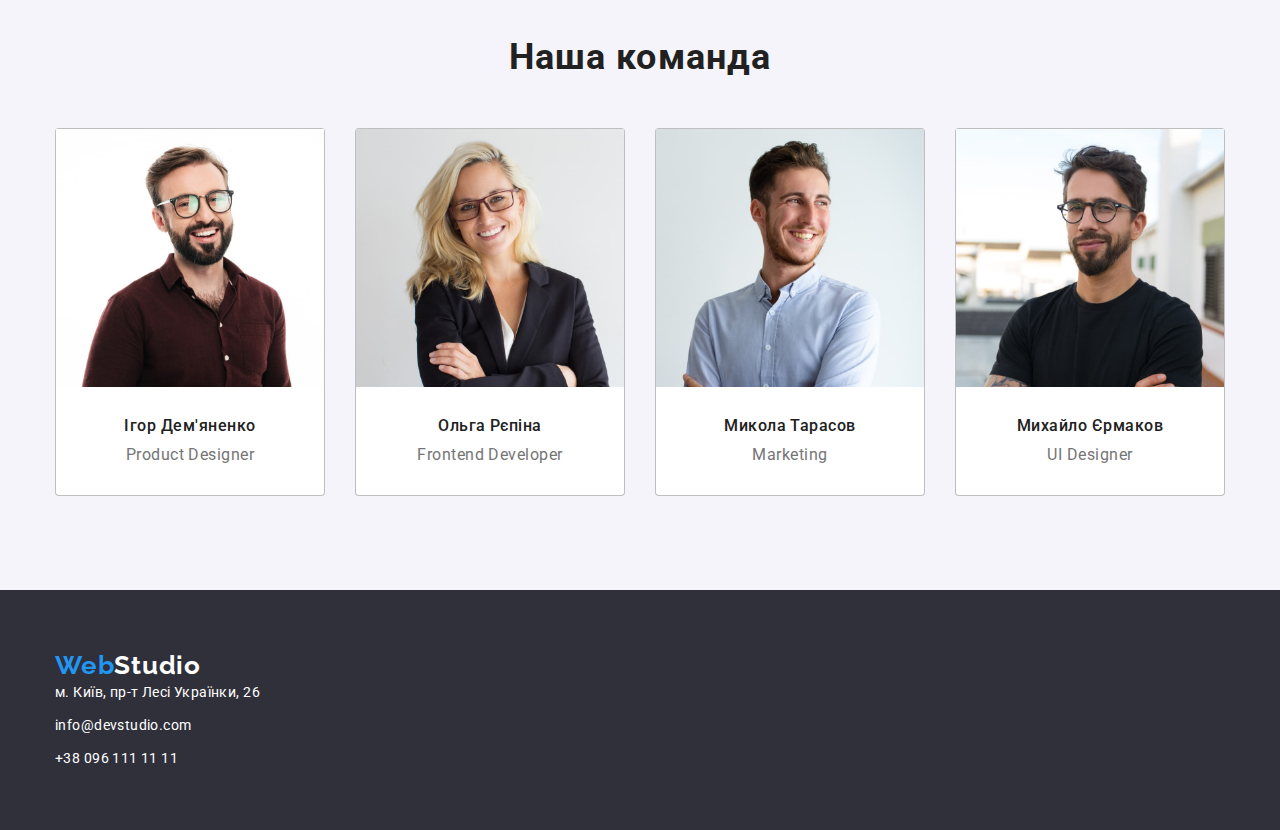
==== commit 09dda391: "Ще одне доопрацювання" ====
--- a/index.html
+++ b/index.html
@@ -29,14 +29,15 @@
         </div>
     </header>
     <main>
-        <section>
-            <div class="hero container">
+        <section class="hero">
+            <div class="container">
             <h1 class="hero-h">Ефективні рішення для вашого бізнесу</h1>
             <button class="hero-button"  type="button">Замовити послугу</button>
             </div>
         </section>
-        <section>
-            <div class="work-section container">
+        <section class="work-section">
+            <h2 class="hidden">Переваги</h2>
+            <div class="container">
             <ul class="work list">
                 <li class="work-list">
                     <h3 class="work-h">УВАГА ДО ДЕТАЛЕЙ</h3>
@@ -57,24 +58,24 @@
             </ul>
             </div>
         </section>
-        <section>
-            <div class="images-section container">
+        <section class="images-section">
+            <div class="container">
             <h2 class="second-title second-title-work">Чим ми займаємося</h2>
             <ul class="list second-list">
                 <li class="images">
-                    <img src="./images/box1s.jpg" alt="Написання коду" width="370" height="294">
+                    <img class="image" src="./images/box1s.jpg" alt="Написання коду" width="370" height="294">
                 </li>
                 <li class="images">
-                    <img src="./images/box2s.jpg" alt="Розробка мобільних додатків" width="370" height="294">
+                    <img class="image" src="./images/box2s.jpg" alt="Розробка мобільних додатків" width="370" height="294">
                 </li>
                 <li class="images">
-                    <img src="./images/box3s.jpg" alt="Веб-дизайн" width="370" height="294">
+                    <img class="image" src="./images/box3s.jpg" alt="Веб-дизайн" width="370" height="294">
                 </li>
             </ul>
             </div>
         </section>
-        <section>
-            <div class="container employees-section">
+        <section class="employees-section">
+            <div class="container">
             <h2 class="second-title second-title-employees">Наша команда</h2>
             <ul class="list employees">
                 <li class="employees-list">
@@ -95,14 +96,14 @@
                 <li class="employees-list">
                     <img class="foto" src="./images/foto4s.jpg" alt="Фотопортрет Михайла" width="270" height="260">
                     <h3 class="name">Михайло Єрмаков</h3>
-                    <p class="job-title"lang="en">UI Designer</p>
+                    <p class="job-title" lang="en">UI Designer</p>
                 </li>
             </ul>
             </div>
         </section>
     </main>
-    <footer>
-        <div class="footer">
+    <footer class="footer">
+        <div class="container">
         <a class="logo-footer" href="https://hannayeromina.github.io/goit-markup-hw-01/" lang="en"><span class="logo-bly">Web</span>Studio</a>
         <address>
             <ul class="list footer-address-contact">
--- a/css/styles.css
+++ b/css/styles.css
@@ -14,11 +14,17 @@
 li {
     list-style-type: none;
 }
+header {
+    border-bottom: 1px solid #ececec;
+}
 .container{
     width: 1200px;
     margin: 0 auto;
     padding: 0 15px;
 }
+.hidden {
+    display: none;
+}
 .nav-box{
     display: flex;
     align-items: center;
@@ -27,7 +33,6 @@
     display: flex;
     align-items: center;
     justify-content: space-between;
-    border-bottom:1px solid #ececec;
 }
 .logo {
     margin: 0 0;
@@ -67,7 +72,7 @@
 .list-nav {
     margin-right: 50px;
 }
-.list-nav:nth-child(:last-child){
+.list-nav:last-child{
     margin-right: 0;
 }
 .nav:hover {
@@ -95,14 +100,14 @@
     color: #2196f3;
 }
 .list-contact-header {
-margin-right: 50px;
-}
-.list-contact-header:nth-child(:last-child){
+    margin-right: 50px;
+}
+.list-contact-header:last-child{
     margin-right: 0;
 }
 .hero {
     background-color:#2f303a ;
-    width: 1600px;
+    max-width: 1600px;
     height: 600px;
     margin: 0px auto;
     padding: 200px 0;
@@ -116,6 +121,7 @@
     width: 696px;
     margin-left: auto;
     margin-right: auto;
+    margin-bottom: 20px;
     color:#ffffff;
     text-transform: uppercase;
 }
@@ -123,7 +129,6 @@
     display: block;
     padding: 10px 32px;
     margin: 0 auto;
-    margin-top: 20px;
     font-weight:700;
     line-height: 30px;
     font-size: 16px;
@@ -147,6 +152,7 @@
     font-size: 14px;
     line-height: 16.41px;
     letter-spacing: 0.03em;
+    margin-bottom: 10px;
 }
 .work-p {
     font-size: 14px ;
@@ -168,18 +174,20 @@
     letter-spacing: 0.03em;
     margin-bottom: 50px;
 }
-.second-list{
-    display: flex;
-}
-.images{
+.second-list {
+    display: flex;
+}
+.images {
     width: 370px;
     margin-right: 30px;
+}
+.images:last-child{
+    margin-right: 0;
+}
+.image {
     display: block;
     max-width: 100%;
     height: auto;
-}
-.images:nth-child(:last-child){
-    margin-right: 0;
 }
 .employees-section{
     padding: 94px 0;
@@ -191,8 +199,11 @@
 .employees-list{
     width: 270px;
     margin-right: 30px;
-}
-.employees-list:nth-child(:last-child) {
+    background-color: #ffffff;
+    border: 1px solid rgba(0, 0, 0, 0.25) ;
+    border-radius: 4px;
+}
+.employees-list:last-child {
     margin-right: 0;
 }
 .foto{
@@ -223,11 +234,11 @@
     padding-top: 60px;
     padding-bottom: 60px;
 }
-.footer-address-contact{
-    width: 231px;
-    height: 81px;
-    margin-left: 215px;
-    margin-bottom: 60px;
+.footer-address-contact li {
+    margin-bottom: 9px;
+}
+.footer-address-contact li:last-child {
+    margin-bottom: 0;
 }
 .address-footer  {
     font-size: 14px;
@@ -250,7 +261,7 @@
     font-style: normal;
     margin-bottom: 9px;
 }
-.contact-footer:nth-child(:last-child) {
+.contact-footer:last-child {
     margin-bottom: 0;
 }
 .contact-footer:hover {
@@ -266,7 +277,6 @@
     letter-spacing: 0.03em;
     margin: 0 0;
     margin-bottom: 20px;
-    padding-left: 215px;
 }
 .button-box{
     display: flex;
@@ -286,11 +296,16 @@
     border:none;
     cursor: pointer;
     border-radius: 4px;
+    padding: 6px 22px;
+}
+.nav-portfolio-section{
+    padding-top: 94px;
+    padding-bottom: 94px;
 }
 .button-list {
     margin-right: 8px;
 }
-.button-list:nth-child(:last-child) {
+.button-list:last-child {
     margin-right: 0px;
 }
 .nav-portfolio:hover {
@@ -311,7 +326,7 @@
     margin-right: 0;
 }
 .portfolio-list:nth-last-child(-n+3){
-    margin-bottom: 94px;
+    margin-bottom: 0;
 }
 .portfolio{
     display: block;
@@ -335,4 +350,5 @@
     border-left:1px solid #eeeeee ;
     border-right:1px solid #eeeeee;
     border-bottom:1px solid #eeeeee;
+    padding: 20px 24px;
 }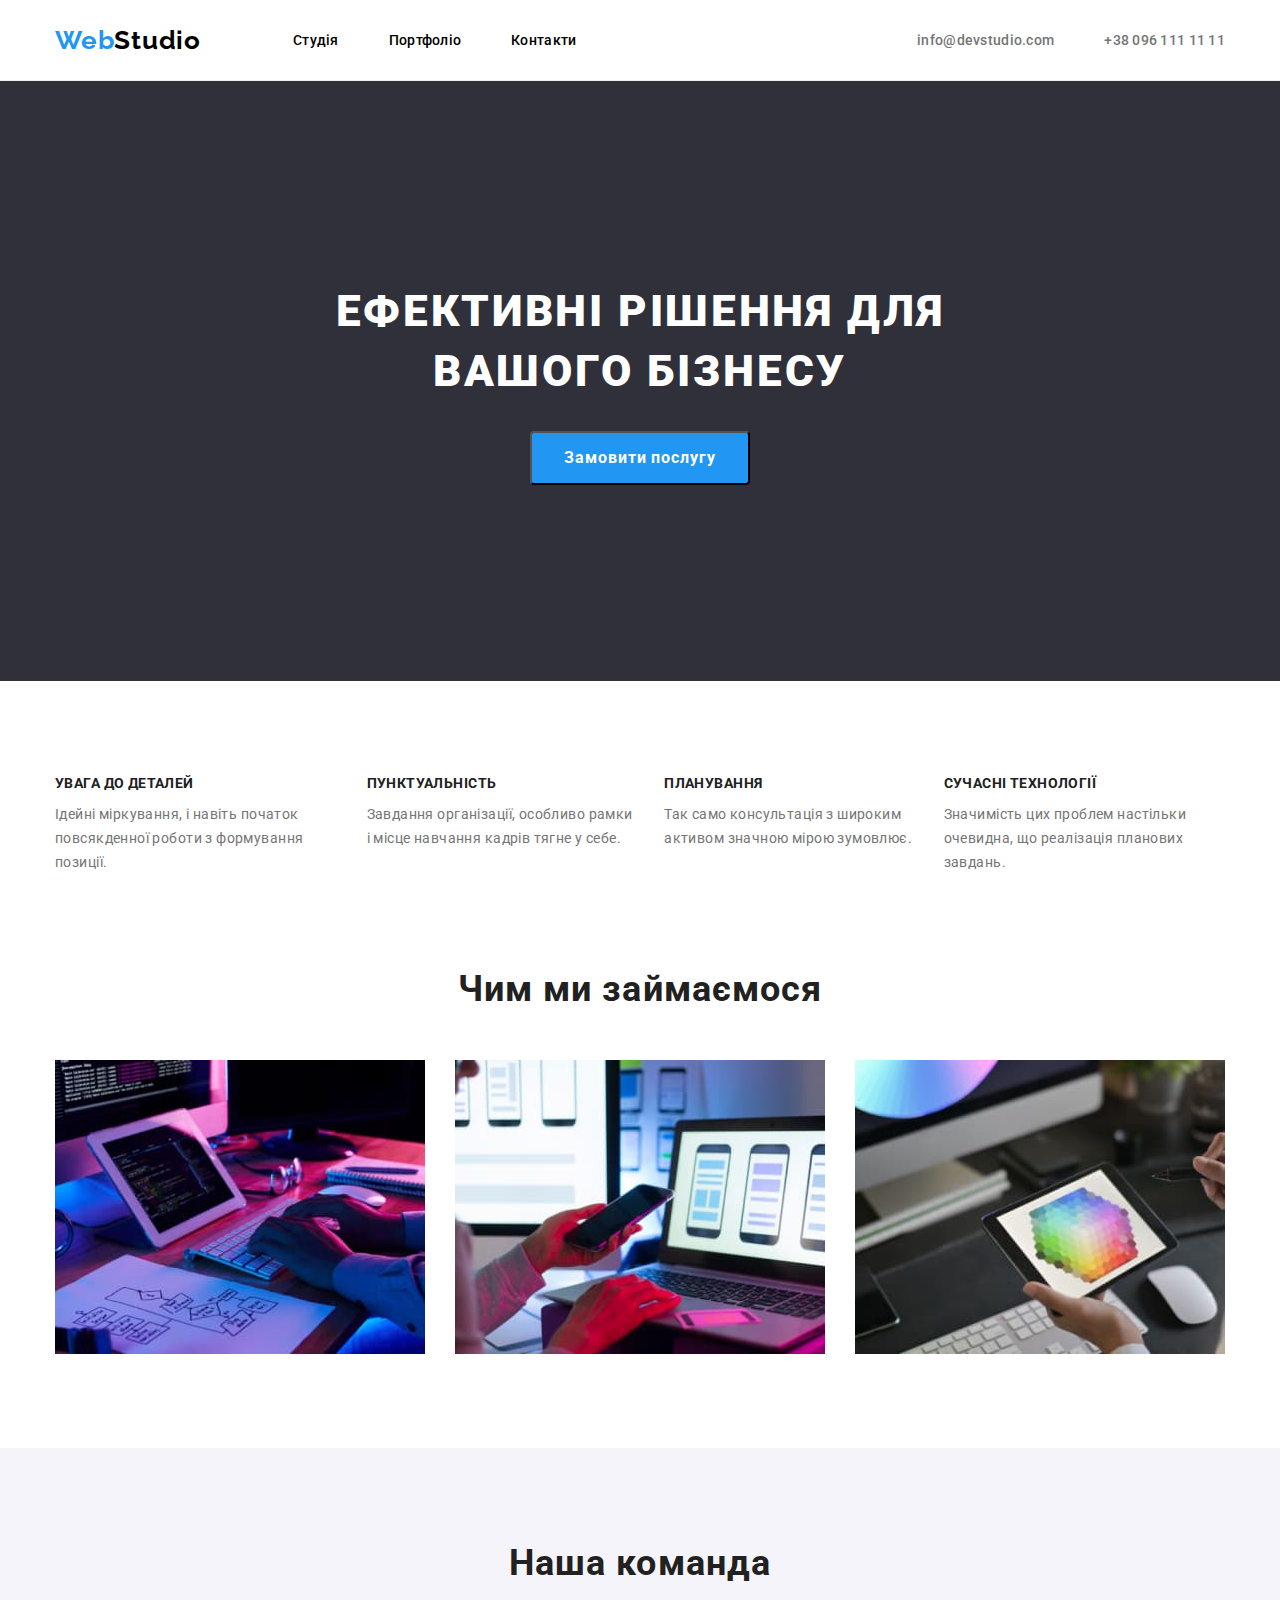
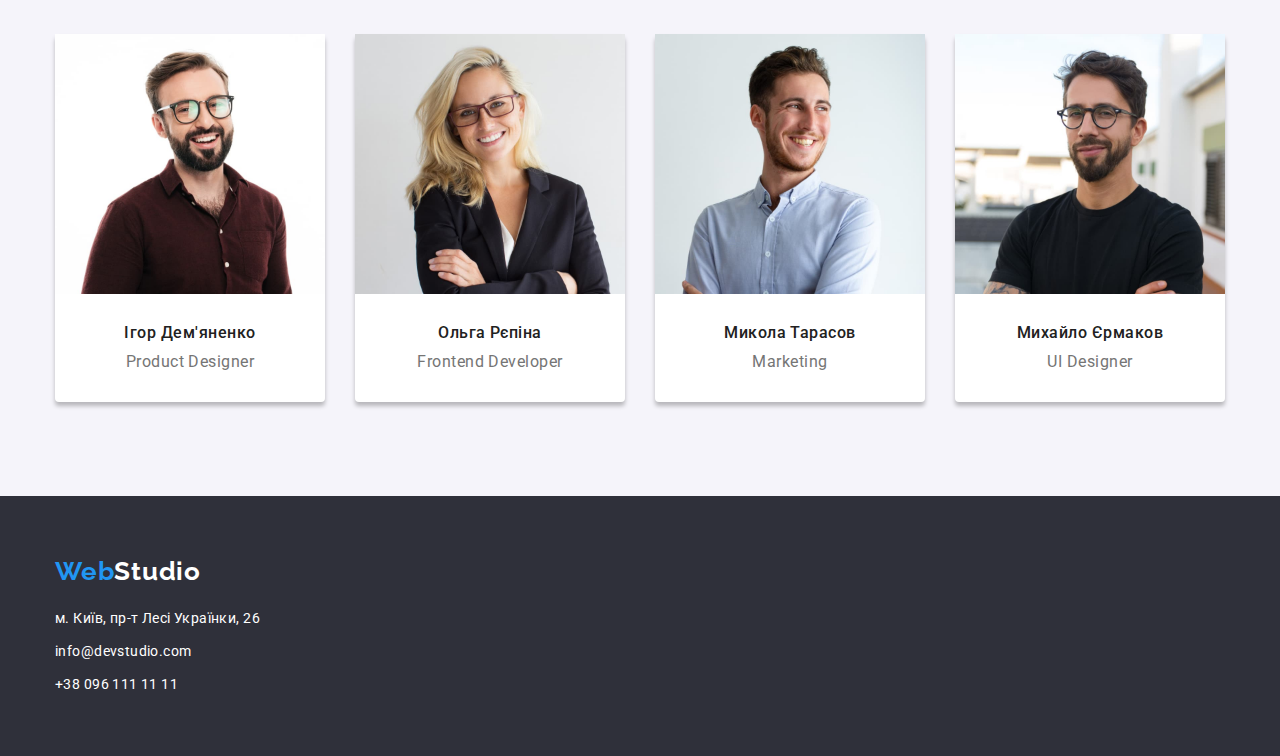
==== commit bab26cdc: "No comments" ====
--- a/index.html
+++ b/index.html
@@ -23,7 +23,7 @@
             </ul>
         </nav>
             <ul class="contact list">
-                <li class="list-contact-header"><a class="contact-header contact-one" href="mailto:info@devstudio.com">info@devstudio.com</a></li>
+                <li class="list-contact-header"><a class="contact-header" href="mailto:info@devstudio.com">info@devstudio.com</a></li>
                 <li class="list-contact-header"><a class="contact-header" href="tel:+380961111111">+38 096 111 11 11</a></li>
             </ul>
         </div>
--- a/css/styles.css
+++ b/css/styles.css
@@ -82,9 +82,6 @@
     display: flex;
     justify-content: flex-end;
     margin-left: auto;
-}
-.contact-one{
-    margin-right: 50px;
 }
 .contact-header {
     display: block;
@@ -121,7 +118,7 @@
     width: 696px;
     margin-left: auto;
     margin-right: auto;
-    margin-bottom: 20px;
+    margin-bottom: 30px;
     color:#ffffff;
     text-transform: uppercase;
 }
@@ -139,7 +136,7 @@
     border-radius: 4px;
 }
 .work-section {
-    padding: 94px 0 ;
+    padding-top: 94px;
 }
 .work{
     display: flex;
@@ -200,8 +197,8 @@
     width: 270px;
     margin-right: 30px;
     background-color: #ffffff;
-    border: 1px solid rgba(0, 0, 0, 0.25) ;
     border-radius: 4px;
+    box-shadow: 0px 4px 4px rgba(0, 0, 0, 0.25);
 }
 .employees-list:last-child {
     margin-right: 0;
@@ -275,6 +272,7 @@
     font-size: 26px;
     line-height: 30.52px;
     letter-spacing: 0.03em;
+    display: inline-block;
     margin: 0 0;
     margin-bottom: 20px;
 }
